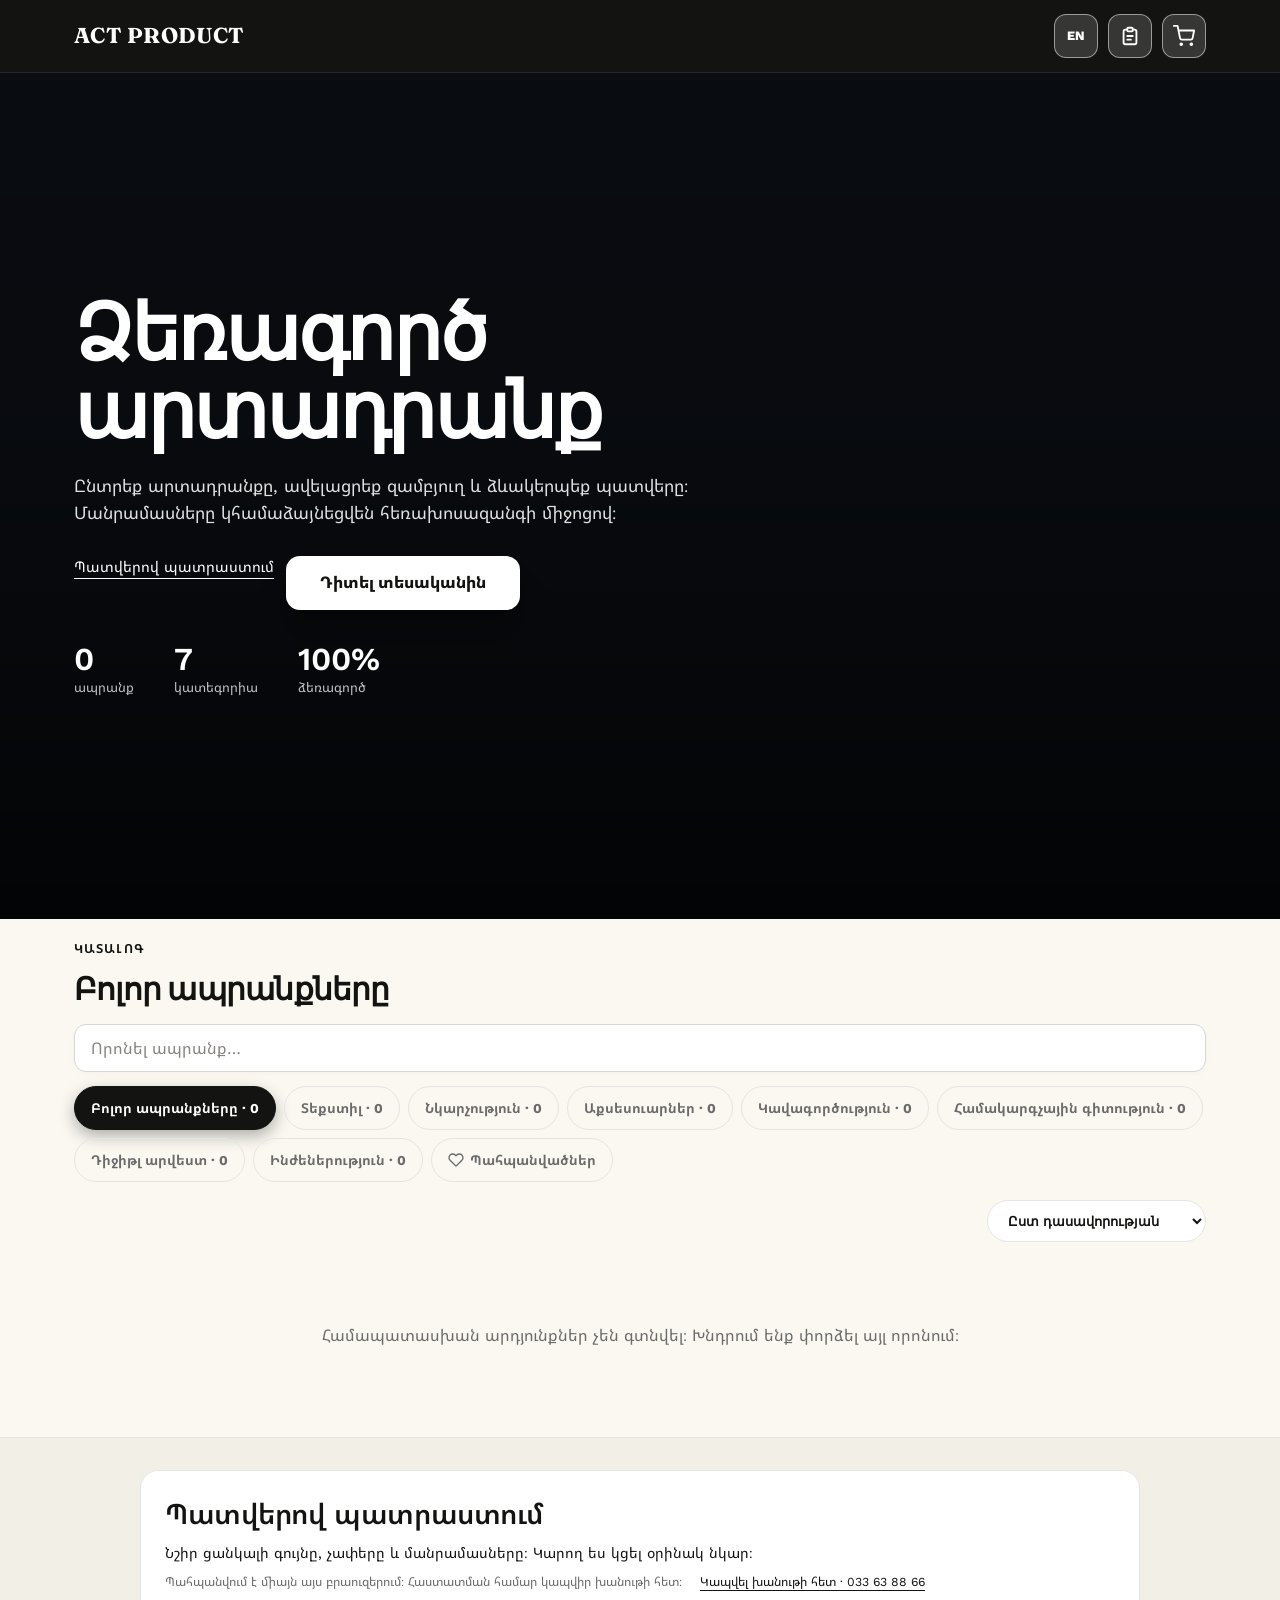
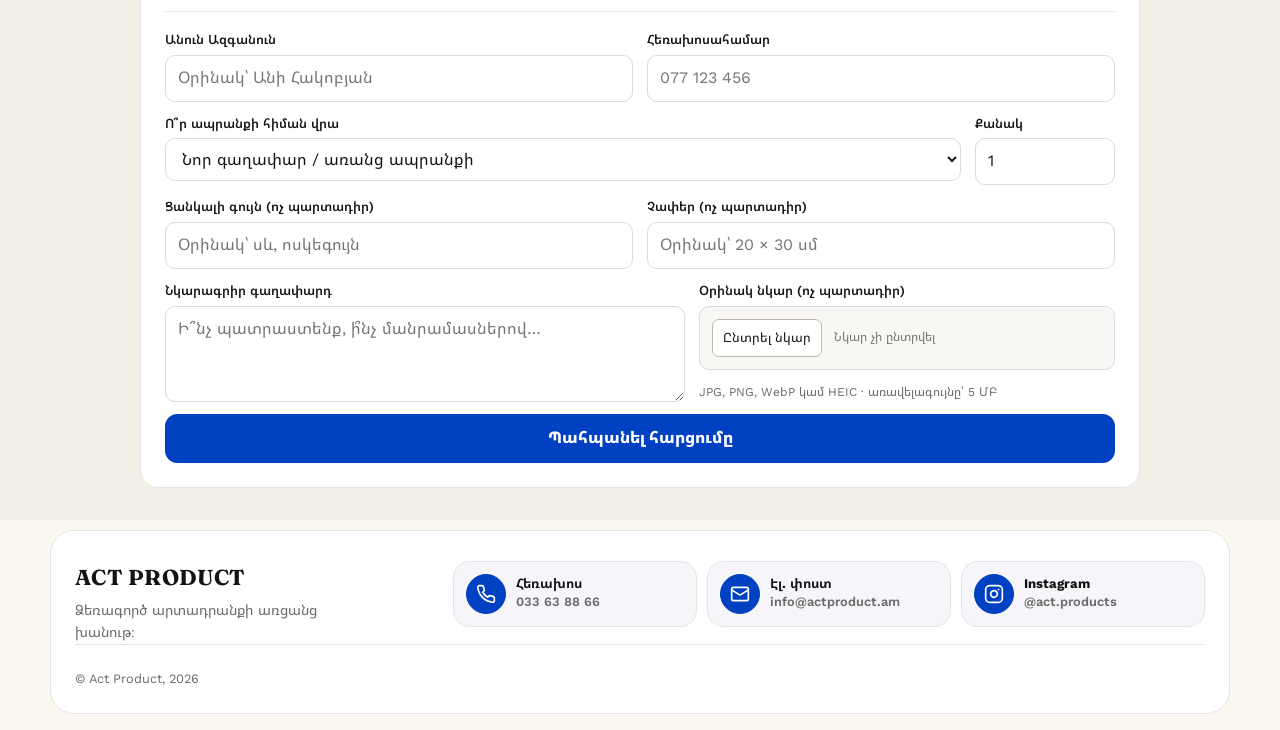
==== act-product 8/checkout-update/index.html @ d7fc056f "Add files via upload" ====
<!DOCTYPE html>
<html lang="hy">
<head>
  <meta charset="UTF-8">
  <meta name="viewport" content="width=device-width, initial-scale=1.0">
  <meta name="description" content="Act Product՝ ձեռագործ արտադրանքի առցանց խանութ։">
  <meta name="theme-color" content="#131311">
  <title>Act Product — Ձեռագործ արտադրանք</title>

  <link rel="preconnect" href="https://fonts.googleapis.com">
  <link rel="preconnect" href="https://fonts.gstatic.com" crossorigin>
  <link href="https://fonts.googleapis.com/css2?family=Fraunces:wght@500;600;700&family=Work+Sans:wght@400;500;600;700&family=Noto+Sans+Armenian:wght@400;500;600;700&display=swap" rel="stylesheet">

  <link rel="stylesheet" href="style.css?v=77">
</head>

<body>
  <a href="#mainContent" class="skip-link" data-i18n="skip">Անցնել հիմնական բովանդակությանը</a>


  <header>
    <div class="headbar">
      <a href="#products" class="logo">Act Product</a>

      <div class="header-actions">
        <button class="lang-toggle" id="langToggle" type="button">EN</button>

        <button class="cart-toggle" id="ordersToggle" type="button" aria-label="Իմ պատվերները" data-i18n-aria="aOrders">
          <svg class="ic" width="22" height="22" viewBox="0 0 24 24" fill="none" stroke="currentColor" stroke-width="2" stroke-linecap="round" stroke-linejoin="round" aria-hidden="true" focusable="false"><path d="M9 5H7a2 2 0 0 0-2 2v12a2 2 0 0 0 2 2h10a2 2 0 0 0 2-2V7a2 2 0 0 0-2-2h-2"/><rect x="9" y="3" width="6" height="4" rx="1"/><path d="M9 12h6M9 16h4"/></svg>
        </button>

        <button class="cart-toggle" id="cartToggle" type="button" aria-label="Բացել զամբյուղը" data-i18n-aria="cartOpenEmpty">
          <svg class="ic" width="22" height="22" viewBox="0 0 24 24" fill="none" stroke="currentColor" stroke-width="2" stroke-linecap="round" stroke-linejoin="round" aria-hidden="true" focusable="false"><circle cx="9" cy="21" r="1"/><circle cx="20" cy="21" r="1"/><path d="M1 1h4l2.68 13.39a2 2 0 0 0 2 1.61h9.72a2 2 0 0 0 2-1.61L23 6H6"/></svg>
          <span class="cart-badge" id="cartBadge">0</span>
        </button>
      </div>
    </div>
  </header>

  <main id="mainContent">
    <section class="hero-banner" id="home">
      <div class="hero-video" aria-hidden="true">
        <iframe src="https://www.youtube.com/embed/ZvUwpsG7_FE?autoplay=1&amp;mute=1&amp;controls=0&amp;disablekb=1&amp;fs=0&amp;loop=1&amp;playlist=ZvUwpsG7_FE&amp;playsinline=1&amp;rel=0" title="Արտադրանքի պատրաստման տեսանյութ" data-i18n-title="heroVideoTitle" allow="autoplay; encrypted-media" tabindex="-1" referrerpolicy="strict-origin-when-cross-origin"></iframe>
      </div>
      <div class="hero-shade"></div>

      <div class="wrap hero-content">
        <h1 data-i18n="heroTitle">Ձեռագործ արտադրանք</h1>

        <p class="lede" data-i18n="heroLede">
          Ընտրեք արտադրանքը, ավելացրեք զամբյուղ և ձևակերպեք պատվերը։
          Մանրամասները կհամաձայնեցվեն հեռախոսազանգի միջոցով։
        </p>

        <div class="hero-actions">
          <a href="#custom" class="hero-custom-link" data-i18n="customNav">Պատվերով պատրաստում</a>
          <a href="#products" class="cta-btn" data-i18n="heroBtn1">Դիտել տեսականին</a>
        </div>

        <div class="hero-stats">
          <div><strong id="productStat">75</strong><span data-i18n="statProducts">ապրանք</span></div>
          <div><strong>7</strong><span data-i18n="statCats">կատեգորիա</span></div>
          <div><strong>100%</strong><span data-i18n="statHand">ձեռագործ</span></div>
        </div>
      </div>
    </section>

    <section id="products" class="products-section">
      <div class="wrap">
        <div class="section-head products-heading">
          <div>
            <p class="section-kicker" data-i18n="catKicker">Կատալոգ</p>
            <h2 id="catTitle" data-i18n="catTitle">Բոլոր ապրանքները</h2>
          </div>
        </div>

        <div class="products-toolbar">
          <div class="search-wrap">
            <label for="productSearch" class="sr-only" data-i18n="searchLabel">Որոնել ապրանքներ</label>

            <input
              type="search"
              id="productSearch" data-i18n-ph="searchPh"
              placeholder="Որոնել ապրանք…"
              autocomplete="off"
            >

            <button class="search-clear" id="searchClear" type="button" aria-label="Մաքրել որոնումը" hidden data-i18n-aria="aClearSearch"><svg class="ic" width="18" height="18" viewBox="0 0 24 24" fill="none" stroke="currentColor" stroke-width="2" stroke-linecap="round" stroke-linejoin="round" aria-hidden="true" focusable="false"><path d="M18 6 6 18M6 6l12 12"/></svg></button>
          </div>

          <div class="filter-group" role="group" aria-label="Ապրանքի կատեգորիա" data-i18n-aria="categoryLabel">
            <button class="filter-btn active" type="button" data-filter="all" data-i18n="fAll">Բոլորը</button>
            <button class="filter-btn" type="button" data-filter="textile" data-i18n="fTextile">Տեքստիլ</button>
            <button class="filter-btn" type="button" data-filter="art" data-i18n="fArt">Նկարչություն</button>
            <button class="filter-btn" type="button" data-filter="accessory" data-i18n="fAccessory">Աքսեսուարներ</button>
            <button class="filter-btn" type="button" data-filter="ceramic" data-i18n="fCeramic">Կավագործություն</button>
            <button class="filter-btn" type="button" data-filter="cs" data-i18n="fCS">Համակարգչային գիտություն</button>
            <button class="filter-btn" type="button" data-filter="digitalart" data-i18n="fDigitalArt">Դիջիթլ արվեստ</button>
            <button class="filter-btn" type="button" data-filter="engineer" data-i18n="fEngineer">Ինժեներություն</button>
            <button class="filter-btn" type="button" data-filter="fav" aria-label="Պահպանվածներ" title="Պահպանվածներ" data-i18n-aria="fFav" data-i18n-title="fFav"><svg class="ic" width="18" height="18" viewBox="0 0 24 24" fill="none" stroke="currentColor" stroke-width="2" stroke-linecap="round" stroke-linejoin="round" aria-hidden="true" focusable="false"><path d="M20.84 4.61a5.5 5.5 0 0 0-7.78 0L12 5.67l-1.06-1.06a5.5 5.5 0 0 0-7.78 7.78l1.06 1.06L12 21.23l7.78-7.78 1.06-1.06a5.5 5.5 0 0 0 0-7.78z"/></svg></button>
          </div>
        </div>

        <div class="catalog-row">
          <p class="results-count" id="resultsCount" aria-live="polite"></p>

          <label class="sort-wrap">
            <span class="sr-only" data-i18n="sortLabel">Դասավորել ըստ գնի</span>
            <select class="sort-select" id="sortSelect">
              <option value="default" data-i18n="sortDefault">Ըստ դասավորության</option>
              <option value="asc" data-i18n="sortAsc">Գինը՝ աճման կարգով</option>
              <option value="desc" data-i18n="sortDesc">Գինը՝ նվազման կարգով</option>
            </select>
          </label>
        </div>

        <div class="products-grid" id="productsGrid"></div>

        <p class="no-results" id="noResults" hidden data-i18n="noResults">
          Համապատասխան արդյունքներ չեն գտնվել։
        </p>
      </div>
    </section>

    <section class="custom-section" id="custom" aria-labelledby="customTitle">
      <div class="wrap custom-layout">
        <div class="custom-copy">
          <h2 id="customTitle" data-i18n="customTitle">Պատվերով պատրաստում</h2>
          <p data-i18n="customIntro">Նշիր ցանկալի գույնը, չափերը և մանրամասները։ Կարող ես կցել օրինակ նկար։</p>
          <div class="custom-meta">
          <p class="local-note" data-i18n="customLocalNote"></p>
          <a class="contact-shop" href="tel:+37433638866"><span data-i18n="contactShop">Կապվել խանութի հետ</span> · 033 63 88 66</a>
          </div>
        </div>
        <form id="customForm" class="custom-form" novalidate>
          <div class="custom-fields">
            <div class="field"><label for="customName" data-i18n="coName">Անուն Ազգանուն</label><input id="customName" name="name" autocomplete="name" data-i18n-ph="coNamePh" required></div>
            <div class="field"><label for="customPhone" data-i18n="coPhone">Հեռախոսահամար</label><input id="customPhone" name="phone" type="tel" autocomplete="tel" data-i18n-ph="phoneExample" required></div>
          </div>
          <div class="custom-fields custom-product-row">
          <div class="field"><label for="customProduct" data-i18n="customProduct">Ո՞ր ապրանքի հիման վրա</label><select id="customProduct" name="product"></select></div>
          <div class="field"><label for="customQuantity" data-i18n="customQuantity">Քանակ</label><input id="customQuantity" name="quantity" type="number" min="1" max="100" value="1" inputmode="numeric" required></div>
          </div>
          <div class="custom-fields">
            <div class="field"><label for="customColor" data-i18n="customColor">Ցանկալի գույն (ոչ պարտադիր)</label><input id="customColor" name="color" maxlength="120" data-i18n-ph="customColorPh"></div>
            <div class="field"><label for="customSize" data-i18n="customSize">Չափեր (ոչ պարտադիր)</label><input id="customSize" name="size" maxlength="120" data-i18n-ph="customSizePh"></div>
          </div>
          <div class="custom-fields custom-details-row">
          <div class="field"><label for="customDetails" data-i18n="customDetails">Նկարագրիր գաղափարդ</label><textarea id="customDetails" name="details" rows="3" minlength="10" maxlength="3000" data-i18n-ph="customDetailsPh" required></textarea></div>
          <div class="field reference-field">
            <label for="customReference" data-i18n="customReference">Օրինակ նկար (ոչ պարտադիր)</label>
            <div class="reference-picker"><button id="chooseReference" type="button" data-i18n="customChooseReference"></button><span id="referenceFilename"></span></div>
            <input hidden id="customReference" name="reference" type="file" accept="image/jpeg,image/png,image/webp,image/heic,image/heif,.heic,.heif">
            <small data-i18n="customFileHint"></small>
            <img id="referencePreview" class="reference-preview" alt="" hidden>
          </div>
          </div>
          <button class="cta-btn" id="customSubmit" type="submit" data-i18n="customSave">Պահպանել հարցումը</button>
          <div id="customResult" class="custom-result" role="status" hidden><p id="customResultText"></p><button id="customView" type="button" class="text-button" data-i18n="customView">Դիտել իմ հարցումը</button></div>
        </form>
      </div>
    </section>
  </main>

  <div class="sel-bar" id="selBar" hidden>
    <span id="selCount"></span>
    <strong id="selTotal"></strong>
    <button class="sel-view" id="selView" type="button" data-i18n="selView">Դիտել</button>
    <button class="cta-btn" id="selAdd" type="button" data-i18n="add">Ավելացնել զամբյուղ</button>
    <button class="sel-clear" id="selClear" type="button" data-i18n="clearSelected">Մաքրել</button>
  </div>

  <footer>
    <div class="wrap">
      <div class="foot-grid">
        <div class="foot-brand">
          <a href="#products" class="logo logo-dark">Act Product</a>
          <p class="foot-tag" data-i18n="footTag">Ձեռագործ արտադրանքի առցանց խանութ։</p>
        </div>

        <div class="foot-contacts">
          <a href="tel:+37433638866" class="foot-contact">
            <span class="foot-icon"><svg class="ic" width="20" height="20" viewBox="0 0 24 24" fill="none" stroke="currentColor" stroke-width="2" stroke-linecap="round" stroke-linejoin="round" aria-hidden="true" focusable="false"><path d="M22 16.92v3a2 2 0 0 1-2.18 2 19.79 19.79 0 0 1-8.63-3.07 19.5 19.5 0 0 1-6-6 19.79 19.79 0 0 1-3.07-8.67A2 2 0 0 1 4.11 2h3a2 2 0 0 1 2 1.72c.13.96.36 1.9.7 2.81a2 2 0 0 1-.45 2.11L8.09 9.91a16 16 0 0 0 6 6l1.27-1.27a2 2 0 0 1 2.11-.45c.91.34 1.85.57 2.81.7A2 2 0 0 1 22 16.92z"/></svg></span>
            <span><strong data-i18n="footPhone">Հեռախոս</strong><small>033 63 88 66</small></span>
          </a>

          <a href="mailto:info@actproduct.am" class="foot-contact">
            <span class="foot-icon"><svg class="ic" width="20" height="20" viewBox="0 0 24 24" fill="none" stroke="currentColor" stroke-width="2" stroke-linecap="round" stroke-linejoin="round" aria-hidden="true" focusable="false"><rect x="2" y="4" width="20" height="16" rx="2"/><path d="m22 7-8.97 5.7a1.94 1.94 0 0 1-2.06 0L2 7"/></svg></span>
            <span><strong data-i18n="footMail">Էլ. փոստ</strong><small>info@actproduct.am</small></span>
          </a>

          <a href="https://instagram.com/act.products" target="_blank" rel="noopener" class="foot-contact">
            <span class="foot-icon"><svg class="ic" width="20" height="20" viewBox="0 0 24 24" fill="none" stroke="currentColor" stroke-width="2" stroke-linecap="round" stroke-linejoin="round" aria-hidden="true" focusable="false"><rect x="2" y="2" width="20" height="20" rx="5" ry="5"/><path d="M16 11.37A4 4 0 1 1 12.63 8 4 4 0 0 1 16 11.37z"/><path d="M17.5 6.5h.01"/></svg></span>
            <span><strong>Instagram</strong><small>@act.products</small></span>
          </a>
        </div>
      </div>

      <div class="foot-bottom">
        <p class="copyright">© Act Product, 2026</p>
      </div>
    </div>
  </footer>

  <div class="cart-overlay" id="cartOverlay"></div>

  <aside class="cart-sidebar" id="cartSidebar" role="dialog" aria-modal="true" aria-hidden="true">
    <div class="cart-header">
      <h2 data-i18n="cartTitle">Զամբյուղ</h2>
      <button class="cart-close" id="cartClose" type="button" aria-label="Փակել" data-i18n-aria="close"><svg class="ic" width="18" height="18" viewBox="0 0 24 24" fill="none" stroke="currentColor" stroke-width="2" stroke-linecap="round" stroke-linejoin="round" aria-hidden="true" focusable="false"><path d="M18 6 6 18M6 6l12 12"/></svg></button>
    </div>

    <div class="cart-items" id="cartItems">
      <p class="cart-empty" data-i18n="cartEmpty">Զամբյուղը դատարկ է։</p>
    </div>

    <div class="cart-footer" id="cartFooter" hidden>
      <div class="promo-line" id="promoLine" hidden>
        <span id="promoLabel"></span>
        <strong id="promoAmount"></strong>
      </div>

      <div class="cart-total">
        <span data-i18n="cartTotal">Ընդհանուր</span>
        <strong id="cartTotal">0 ֏</strong>
      </div>

      <div class="promo-row">
        <input class="promo-input" id="promoInput" placeholder="Զեղչի կոդ" data-i18n-ph="promoPh">
        <button class="promo-btn" id="promoApply" type="button" data-i18n="applyPromo">OK</button>
      </div>

      <p class="promo-msg" id="promoMsg" hidden></p>

      <p class="cart-note" data-i18n="cartNote">
        Վճարումը՝ միայն կանխիկ, ապրանքը ստանալիս։
      </p>

      <button class="cta-btn cart-checkout" id="cartCheckout" type="button" data-i18n="checkout">
        Ձևակերպել պատվերը
      </button>
    </div>
  </aside>

  <div class="co-overlay" id="coOverlay"></div>

  <div class="co-modal" id="coModal" role="dialog" aria-modal="true" aria-hidden="true" aria-labelledby="coTitle">
    <div class="co-box checkout-box">
      <button class="qv-close" id="coClose" type="button" aria-label="Փակել" data-i18n-aria="close"><svg class="ic" width="18" height="18" viewBox="0 0 24 24" fill="none" stroke="currentColor" stroke-width="2" stroke-linecap="round" stroke-linejoin="round" aria-hidden="true" focusable="false"><path d="M18 6 6 18M6 6l12 12"/></svg></button>

      <p class="section-kicker" data-i18n="coKicker">Պատվերի ձևակերպում</p>
      <h3 id="coTitle" data-i18n="coTitle">Ձևակերպիր պատվերդ</h3>
      <p class="checkout-intro" data-i18n="coIntro">Լրացրու անունդ ու հեռախոսահամարդ, որ կարողանանք ճշտել պատվերի մանրամասները։</p>
      <div class="checkout-layout">
      <aside class="checkout-summary" aria-labelledby="coSummaryTitle">
        <h4 id="coSummaryTitle" data-i18n="coSummary">Քո պատվերը</h4>
        <ul id="coItems" class="checkout-items"></ul>
        <p id="coDiscount" class="checkout-discount" hidden></p>
        <p class="co-total"><span data-i18n="coGoodsTotal">Ապրանքների արժեքը</span><strong id="coTotal">0 ֏</strong></p>
        <div class="checkout-payment">
          <svg width="32" height="32" viewBox="0 0 24 24" fill="none" stroke="currentColor" stroke-width="1.6" aria-hidden="true"><rect x="2" y="5" width="20" height="14" rx="3"/><circle cx="12" cy="12" r="3"/><path d="M5 9h1m12 6h1"/></svg>
          <div><span class="co-label" data-i18n="coPay">Վճարման եղանակ</span><p class="pay-only" data-i18n="coPayCash">Կանխիկ՝ ստանալիս</p></div>
          <p class="checkout-payment-note" data-i18n="coCashNote">Վճարիր կանխիկ՝ ապրանքը ստանալիս։ Քարտային կամ առցանց վճարում չկա։</p>
        </div>
      </aside>
      <form id="coForm" novalidate>
        <div class="field">
          <label for="coName" data-i18n="coName">Անուն Ազգանուն</label>
          <input id="coName" name="name" type="text" autocomplete="name" required maxlength="100" placeholder="Անի Հակոբյան" data-i18n-ph="coNamePh">
        </div>

        <div class="field">
          <label for="coPhone" data-i18n="coPhone">Հեռախոսահամար</label>
          <input id="coPhone" name="phone" type="tel" inputmode="tel" autocomplete="tel" required maxlength="25" placeholder="077 123 456" data-i18n-ph="phoneExample">
        </div>

        <div class="field">
          <label for="coAddress" data-i18n="coAddress">Հասցե (ոչ պարտադիր)</label>
          <input id="coAddress" name="address" type="text" autocomplete="street-address" maxlength="250" placeholder="Քաղաք, փողոց, շենք" data-i18n-ph="coAddressPh">
        </div>

        <div class="field">
          <label for="coComment" data-i18n="coComment">Մեկնաբանություն (ոչ պարտադիր)</label>
          <textarea id="coComment" name="comment" rows="2" maxlength="1000" placeholder="Ի՞նչ կցանկանաս ճշտել պատվերի մասին։" data-i18n-ph="coCommentPh"></textarea>
        </div>

        <p class="checkout-local-note" data-i18n="coLocalNote">Տվյալները կպահպանվեն այս բրաուզերում։ Պատվերը հաստատելու համար կապվիր մեզ հետ։</p>
        <button type="submit" class="cta-btn cart-checkout" data-i18n="coSubmit">Պահպանել պատվերի տվյալները</button>
        <a class="checkout-contact" href="tel:+37433638866"><span data-i18n="contactShop">Կապվել խանութի հետ</span> · 033 63 88 66</a>
      </form>
      </div>
    </div>
  </div>

  <div class="co-overlay" id="ordOverlay"></div>
  <div class="co-modal" id="ordModal" role="dialog" aria-modal="true" aria-hidden="true" aria-labelledby="ordTitle">
    <div class="co-box orders-box">
      <button class="qv-close" id="ordClose" type="button" aria-label="Փակել" data-i18n-aria="close">×</button>
      <h3 id="ordTitle" data-i18n="ordersTitle">Իմ պատվերները</h3>
      <p class="local-note" data-i18n="ordersLocalNote"></p>
      <form id="orderFindForm" class="order-find"><label for="orderFindInput" class="sr-only" data-i18n="orderCode">Պատվերի համար</label><input id="orderFindInput" type="search" data-i18n-ph="orderFindPh" autocomplete="off"><button class="cta-btn" type="submit" data-i18n="orderFind">Գտնել</button></form>
      <p id="orderNotFound" class="local-note" data-i18n="orderNotFound" hidden></p>
      <button id="orderClearFind" class="text-button" type="button" data-i18n="orderClearFind" hidden>Ցույց տալ բոլորը</button>
      <p id="ordEmpty" data-i18n="ordersEmpty">Դեռ պատվերներ չկան։</p>
      <div id="ordList" class="ord-list"></div>
    </div>
  </div>

  <div class="done-overlay" id="doneOverlay"></div>

  <div class="done-modal" id="doneModal" role="alertdialog" aria-modal="true" aria-hidden="true">
    <div class="done-box">
      <p class="done-title" id="doneTitle" data-i18n="doneTitle">Պատվերը ընդունված է։</p>
      <p class="done-sub" data-i18n="doneSub">
        Շնորհակալություն պատվերի համար։ Մեր աշխատակիցը կկապվի Ձեզ հետ։
      </p>
      <button class="cta-btn" id="doneClose" type="button" data-i18n="doneOk">Լավ</button>
    </div>
  </div>

  <div class="toast-container" id="toastContainer" aria-live="polite"></div>

  <div class="qv-overlay" id="qvOverlay"></div>

  <div class="qv-modal" id="qvModal" role="dialog" aria-modal="true" aria-hidden="true">
    <div class="qv-full">
      <div class="qv-topbar">
        <span class="qv-topbar-title" data-i18n="qvTopTitle">Ապրանք</span>

        <span class="qv-top-actions">
          <button class="qv-share" id="qvShare" type="button" aria-expanded="false" aria-controls="sharePanel" data-i18n="shareButton" data-i18n-aria="shareLabel">Կիսվել</button>
          <button class="qv-close" id="qvClose" type="button" aria-label="Փակել" data-i18n-aria="close"><svg class="ic" width="18" height="18" viewBox="0 0 24 24" fill="none" stroke="currentColor" stroke-width="2" stroke-linecap="round" stroke-linejoin="round" aria-hidden="true" focusable="false"><path d="M18 6 6 18M6 6l12 12"/></svg></button>
        </span>
      </div>


      <div id="sharePanel" class="share-panel" role="dialog" aria-labelledby="shareTitle" hidden>
        <button id="shareClose" class="share-close" type="button" data-i18n-aria="close" aria-label="Փակել">×</button>
        <h4 id="shareTitle" data-i18n="shareTitle">Որտե՞ղ կիսվել</h4>
        <p data-i18n="shareIntro"></p>
        <div class="share-apps">
          <a id="shareTelegram" target="_blank" rel="noopener noreferrer">Telegram</a>
          <a id="shareViber">Viber</a>
          <a id="shareWhatsApp" target="_blank" rel="noopener noreferrer">WhatsApp</a>
        </div>
        <label for="shareUrl" class="sr-only" data-i18n="shareLink">Ապրանքի ուղիղ հղումը</label>
        <input id="shareUrl" type="url" readonly spellcheck="false">
        <button id="shareCopy" class="cta-btn" type="button" data-i18n="shareCopy">Պատճենել հղումը</button>
        <button id="shareMore" class="text-button" type="button" data-i18n="shareMore" hidden>Այլ հավելվածներ…</button>
        <p id="shareMessage" class="share-message" role="status"></p>
        <small data-i18n="shareViberHint"></small>
      </div>
      <div class="qv-scroll">
        <div class="qv-hero">
          <div class="qv-media" id="qvMedia">
            <img class="qv-img" id="qvImg" alt="">
          </div>

          <div class="qv-info">
            <span class="product-badge qv-badge" id="qvBadge"></span>
            <p class="product-type" id="qvType"></p>
            <h3 class="product-name" id="qvName"></h3>
            <div class="qv-rating">
              <span class="stars" id="qvTopStars"><svg class="star off" width="18" height="18" viewBox="0 0 24 24" fill="currentColor" aria-hidden="true" focusable="false"><polygon points="12 2 15.09 8.26 22 9.27 17 14.14 18.18 21.02 12 17.77 5.82 21.02 7 14.14 2 9.27 8.91 8.26 12 2"/></svg><svg class="star off" width="18" height="18" viewBox="0 0 24 24" fill="currentColor" aria-hidden="true" focusable="false"><polygon points="12 2 15.09 8.26 22 9.27 17 14.14 18.18 21.02 12 17.77 5.82 21.02 7 14.14 2 9.27 8.91 8.26 12 2"/></svg><svg class="star off" width="18" height="18" viewBox="0 0 24 24" fill="currentColor" aria-hidden="true" focusable="false"><polygon points="12 2 15.09 8.26 22 9.27 17 14.14 18.18 21.02 12 17.77 5.82 21.02 7 14.14 2 9.27 8.91 8.26 12 2"/></svg><svg class="star off" width="18" height="18" viewBox="0 0 24 24" fill="currentColor" aria-hidden="true" focusable="false"><polygon points="12 2 15.09 8.26 22 9.27 17 14.14 18.18 21.02 12 17.77 5.82 21.02 7 14.14 2 9.27 8.91 8.26 12 2"/></svg><svg class="star off" width="18" height="18" viewBox="0 0 24 24" fill="currentColor" aria-hidden="true" focusable="false"><polygon points="12 2 15.09 8.26 22 9.27 17 14.14 18.18 21.02 12 17.77 5.82 21.02 7 14.14 2 9.27 8.91 8.26 12 2"/></svg></span>
              <span id="qvRatingText" data-i18n="qvNoRating">Դեռ գնահատական չկա</span>
            </div>
            <p class="price" id="qvPrice"></p>
            <p class="availability" id="qvAvail"></p>
            <p class="qv-label" data-i18n="qvAbout">Նկարագրություն</p>
            <p class="qv-desc" id="qvDesc"></p>
            <p class="qv-label" data-i18n="qvSpecsT">Բնութագրեր</p>
            <p class="product-specs" id="qvSpecs"></p>
            <p class="qv-label" data-i18n="qvDeliveryT">Ստացում</p>
            <p class="qv-delivery" id="qvEta"></p>
            <button id="qvCustom" type="button" class="custom-product-button" data-i18n="customFromProduct">Ուզում եմ այս մոդելը՝ իմ տարբերակով</button>
          </div>
        </div>

        <div class="qv-reviews">
          <h4 class="qv-reviews-title" data-i18n="revTitle2">Կարծիքներ</h4>
          <p class="qv-empty" id="qvRevEmpty" data-i18n="revEmpty">Դեռ կարծիքներ չկան։</p>
          <div id="qvRevList" class="qv-rev-list"></div>

          <form id="qvRevForm" class="qv-rev-form" novalidate>
            <div class="field">
              <label for="qvRevName" data-i18n="revName">Ձեր անունը</label>
              <input id="qvRevName" type="text" placeholder="Անի" data-i18n-ph="reviewNamePh">
            </div>

            <div class="field">
              <span class="co-label" data-i18n="qvRateMe">Գնահատեք ապրանքը</span>
              <div class="qv-stars" id="qvRevStars" role="radiogroup">
                <button type="button" data-star="1" aria-label="1"><svg class="star" width="26" height="26" viewBox="0 0 24 24" fill="currentColor" aria-hidden="true" focusable="false"><polygon points="12 2 15.09 8.26 22 9.27 17 14.14 18.18 21.02 12 17.77 5.82 21.02 7 14.14 2 9.27 8.91 8.26 12 2"/></svg></button>
                <button type="button" data-star="2" aria-label="2"><svg class="star" width="26" height="26" viewBox="0 0 24 24" fill="currentColor" aria-hidden="true" focusable="false"><polygon points="12 2 15.09 8.26 22 9.27 17 14.14 18.18 21.02 12 17.77 5.82 21.02 7 14.14 2 9.27 8.91 8.26 12 2"/></svg></button>
                <button type="button" data-star="3" aria-label="3"><svg class="star" width="26" height="26" viewBox="0 0 24 24" fill="currentColor" aria-hidden="true" focusable="false"><polygon points="12 2 15.09 8.26 22 9.27 17 14.14 18.18 21.02 12 17.77 5.82 21.02 7 14.14 2 9.27 8.91 8.26 12 2"/></svg></button>
                <button type="button" data-star="4" aria-label="4"><svg class="star" width="26" height="26" viewBox="0 0 24 24" fill="currentColor" aria-hidden="true" focusable="false"><polygon points="12 2 15.09 8.26 22 9.27 17 14.14 18.18 21.02 12 17.77 5.82 21.02 7 14.14 2 9.27 8.91 8.26 12 2"/></svg></button>
                <button type="button" data-star="5" aria-label="5"><svg class="star" width="26" height="26" viewBox="0 0 24 24" fill="currentColor" aria-hidden="true" focusable="false"><polygon points="12 2 15.09 8.26 22 9.27 17 14.14 18.18 21.02 12 17.77 5.82 21.02 7 14.14 2 9.27 8.91 8.26 12 2"/></svg></button>
              </div>
            </div>

            <div class="field">
              <label for="qvRevText" data-i18n="revText">Ձեր կարծիքը</label>
              <textarea id="qvRevText" rows="2"></textarea>
            </div>

            <button type="submit" class="cta-btn ghost-dark" data-i18n="revSend">Ուղարկել կարծիքը</button>
          </form>
        </div>

        <div class="qv-similar">
          <h4 class="qv-reviews-title" data-i18n="qvSimilar">Նման ապրանքներ</h4>
          <div class="qv-sim-grid" id="qvSimGrid"></div>
        </div>
      </div>

      <div class="qv-footer">
        <p class="price" id="qvPriceFoot"></p>
        <button class="btn-add-cart" id="qvAdd" type="button" data-i18n="add">Ավելացնել զամբյուղ</button>
        <button class="btn-buy-now" id="qvBuy" type="button" data-i18n="qvBuyNow">Հիմա գնել</button>
      </div>
    </div>
  </div>

  <button class="back-to-top" id="backToTop" type="button" aria-label="Վերև" hidden data-i18n-aria="aTop"><svg class="ic" width="20" height="20" viewBox="0 0 24 24" fill="none" stroke="currentColor" stroke-width="2" stroke-linecap="round" stroke-linejoin="round" aria-hidden="true" focusable="false"><path d="M12 19V5M5 12l7-7 7 7"/></svg></button>

  <script defer src="lang.js?v=77"></script>
  <script defer src="catalog-products.js?v=74"></script>
  <script defer src="photo-products.js?v=74"></script>
  <script defer src="script.js?v=77"></script>
</body>
</html>
---- act-product 8/checkout-update/style.css ----
/* Act Product: active storefront styles. */
[hidden] { display: none !important; }
:root {
  --bg: #faf8f1;
  --ink: #131311;
  --muted: #6b6b6b;
  --accent: #131311;
  --accent-ink: #ffffff;
  --accent-2: #131311;
  --grad: #131311;
  --panel: #ffffff;
  --surface: #ffffff;
  --border: #e5e5e5;
  --danger: #e0705f;
  --danger-bg: #fdecea;
  --radius-sm: 12px;
  --radius-lg: 18px;
  --font-head: 'Fraunces', 'Noto Serif Armenian', serif;
  --font-body: 'Work Sans', 'Noto Sans Armenian', -apple-system, BlinkMacSystemFont, 'Segoe UI', sans-serif;
}

* {
  box-sizing: border-box;
}

html {
  scroll-behavior: smooth;
}

[id] {
  scroll-margin-top: 92px;
}

body {
  margin: 0;
  background: var(--bg);
  color: var(--ink);
  font-family: var(--font-body);
  line-height: 1.55;
  -webkit-font-smoothing: antialiased;
  -webkit-tap-highlight-color: transparent;
}

button,
input,
textarea {
  font: inherit;
}

button {
  color: inherit;
  touch-action: manipulation;
  -webkit-tap-highlight-color: transparent;
}

button:active {
  transform: scale(0.97);
}

img,
svg {
  max-width: 100%;
}

a {
  color: inherit;
}

:focus-visible {
  outline: 2px solid var(--accent);
  outline-offset: 2px;
}

::selection {
  background: var(--accent);
  color: #fff;
}

::-webkit-scrollbar {
  width: 10px;
}

::-webkit-scrollbar-track {
  background: var(--bg);
}

::-webkit-scrollbar-thumb {
  background: var(--border);
  border-radius: 999px;
}

::-webkit-scrollbar-thumb:hover {
  background: var(--muted);
}

.wrap {
  width: min(1180px, 100%);
  margin: 0 auto;
  padding: 0 24px;
}

.sr-only {
  position: absolute;
  width: 1px;
  height: 1px;
  padding: 0;
  margin: -1px;
  overflow: hidden;
  clip: rect(0, 0, 0, 0);
  white-space: nowrap;
  border: 0;
}

.skip-link {
  position: absolute;
  top: -100%;
  left: 16px;
  z-index: 1000;
  padding: 12px 18px;
  background: #f2efe4;
  color: #131311;
  text-decoration: none;
}

.skip-link:focus {
  top: 0;
}

header {
  position: sticky;
  top: 0;
  z-index: 40;
  background: #131311;
  backdrop-filter: blur(14px);
  -webkit-backdrop-filter: blur(14px);
  border-bottom: 1px solid rgba(255, 255, 255, 0.08);
  transition: box-shadow 0.25s ease;
}

header.scrolled {
  box-shadow: 0 8px 28px rgba(0, 0, 0, 0.35);
}

.headbar {
  width: min(1180px, 100%);
  min-height: 72px;
  margin: 0 auto;
  padding: 12px 24px;
  display: flex;
  align-items: center;
  justify-content: space-between;
  gap: 24px;
}

.logo {
  font-family: var(--font-head);
  font-size: 1.35rem;
  font-weight: 700;
  letter-spacing: 0.02em;
  text-decoration: none;
  white-space: nowrap;
  color: #fff;
  text-transform: uppercase;
}

.header-actions {
  display: flex;
  align-items: center;
  gap: 10px;
}

.cta-btn {
  display: inline-flex;
  align-items: center;
  justify-content: center;
  min-height: 44px;
  padding: 11px 22px;
  border: none;
  border-radius: 12px;
  background: #fff;
  color: #131311;
  font-weight: 800;
  text-decoration: none;
  white-space: nowrap;
  cursor: pointer;
}

.cta-btn:hover {
  transform: translateY(-1px);
  filter: brightness(0.94);
}

.cart-checkout.cta-btn {
  background: var(--grad);
  color: #fff;
  width: 100%;
}

.cta-btn:active {
  transform: translateY(0);
  box-shadow: none;
}

.lang-toggle {
  display: grid;
  place-items: center;
  width: 44px;
  height: 44px;
  padding: 0;
  border: 1px solid rgba(255,255,255,0.5);
  border-radius: 12px;
  background: rgba(255,255,255,0.15);
  color: #fff;
  font-size: 0.8rem;
  font-weight: 800;
  cursor: pointer;
}

.lang-toggle:hover {
  background: rgba(255,255,255,0.28);
}

.cart-toggle {
  position: relative;
  display: grid;
  place-items: center;
  width: 44px;
  height: 44px;
  border: 1px solid rgba(255,255,255,0.5);
  border-radius: 12px;
  background: rgba(255,255,255,0.15);
  color: #fff;
  cursor: pointer;
}

.cart-toggle:hover {
  background: rgba(255,255,255,0.28);
}

.cart-badge {
  position: absolute;
  top: -7px;
  right: -7px;
  display: none;
  place-items: center;
  min-width: 20px;
  height: 20px;
  padding: 0 5px;
  border: 2px solid #fff;
  border-radius: 999px;
  background: #ffdd00;
  color: #1d1d1f;
  font-size: 0.68rem;
  font-weight: 800;
}

section {
  padding: 24px 0;
}

.products-section {
  background: var(--bg);
  padding-top: 20px;
}

.hero-banner {
  position: relative;
  display: flex;
  align-items: center;
  min-height: clamp(540px, 94vh, 860px);
  padding: 0;
  margin: 0;
  overflow: hidden;
  background: #0b0e13;
  border-radius: 0;
}

.hero-video {
  position: absolute;
  inset: 0;
  overflow: hidden;
}

.hero-video iframe {
  position: absolute;
  inset: 0;
  width: 100%;
  height: 100%;
  border: 0;
  pointer-events: none;
  transform: scale(1.25);
  transform-origin: center;
}

.hero-shade {
  position: absolute;
  inset: 0;
  background: linear-gradient(to top, rgba(0, 0, 0, 0.68), rgba(0, 0, 0, 0.18) 60%, rgba(0, 0, 0, 0.12));
}

.hero-content {
  position: relative;
  z-index: 2;
  max-width: 1180px;           
  padding-top: 64px;
  padding-bottom: 64px;
  color: #fff;
}

.hero-content h1 {
  max-width: 12em;             
}

.hero-content .lede {
  max-width: 880px;
}

.hero-content h1 {
  color: #fff;
  font-size: clamp(2.6rem, 6vw, 4.8rem);
}

.hero-content .lede {
  color: rgba(255, 255, 255, 0.88);
}

.section-kicker {
  margin: 0 0 12px;
  color: var(--accent-2);
  font-size: 0.78rem;
  font-weight: 700;
  letter-spacing: 0.09em;
  text-transform: uppercase;
}

h1,
h2 {
  font-family: var(--font-head);
  letter-spacing: -0.02em;
}

h1 {
  max-width: 820px;
  margin: 0 0 22px;
  font-size: clamp(3rem, 7vw, 5.2rem);
  font-weight: 600;
  line-height: 1.02;
  letter-spacing: -0.03em;
  text-wrap: balance;
}

h2 {
  margin: 0;
  font-size: clamp(1.9rem, 3vw, 2.7rem);
  font-weight: 600;
  line-height: 1.12;
  letter-spacing: -0.025em;
  text-wrap: balance;
}

.lede {
  max-width: 650px;
  margin: 0 0 30px;
  color: var(--muted);
  font-size: 1.08rem;
}

.hero-stats {
  display: flex;
  gap: 40px;
  margin-top: 32px;
}

.hero-stats div {
  display: flex;
  flex-direction: column;
}

.hero-stats strong {
  font-family: var(--font-body);
  font-size: 2rem;
  font-weight: 600;
  color: #fff;
  line-height: 1.1;
}

.hero-stats span {
  color: rgba(255, 255, 255, 0.75);
  font-size: 0.82rem;
}

.hero-actions {
  display: flex;
  flex-wrap: wrap;
  gap: 12px;
}

.hero-actions .cta-btn {
  min-height: 54px;
  padding: 14px 34px;
  font-size: 1rem;
  border-radius: 14px;
  box-shadow: 0 14px 34px rgba(0, 0, 0, 0.35);
}

section {
  padding: 24px 0;
}

.section-head {
  margin-bottom: 18px;
}

.products-section {
  background: var(--bg);
  padding-top: 20px;
}

.hero-banner.hero-banner {
  padding: 0;
  margin: 0;
}

.products-heading {
  display: flex;
  align-items: end;
  justify-content: space-between;
  gap: 16px;
  margin-bottom: 14px;
}

.products-heading > p {
  max-width: 500px;
  margin: 0;
  color: var(--muted);
  font-size: 0.92rem;
}

.products-toolbar {
  display: flex;
  flex-direction: column;
  align-items: stretch;
  gap: 14px;
  margin-bottom: 18px;
}

#products {
  scroll-margin-top: 160px;
}

.search-wrap {
  position: relative;
  flex: 1;
  max-width: none;
}



.search-wrap input {
  display: block;
  width: 100%;
  min-width: 0;
  height: 48px;
  padding: 0 48px 0 16px;
  border: 1px solid #d9d7d0;
  border-radius: 12px;
  background: #fff;
  color: var(--ink);
  font-size: 1rem;
  box-shadow: 0 2px 6px rgba(19,19,17,.025);
  transition: border-color .18s ease, box-shadow .18s ease;
}

.search-wrap input::placeholder {
  color: #85837d;
}

.search-wrap input:focus {
  outline: none;
  border-color: #6e6b63;
  box-shadow: 0 0 0 3px rgba(19,19,17,.06);
}

.search-clear {
  position: absolute;
  right: 7px;
  top: 50%;
  transform: translateY(-50%);
  width: 32px;
  height: 32px;
  border: 0;
  border-radius: 50%;
  background: transparent;
  color: var(--muted);
  cursor: pointer;
  transition: background-color 0.2s ease, color 0.2s ease;
}

.search-clear:hover {
  background: var(--panel);
  color: var(--ink);
}

.filter-group {
  display: flex;
  flex-wrap: wrap;
  justify-content: flex-start;
  gap: 8px;
}

.filter-btn {
  min-height: 44px;
  padding: 9px 16px;
  border: 1.5px solid var(--border);
  border-radius: 999px;
  background: transparent;
  color: var(--muted);
  font-size: 0.85rem;
  font-weight: 700;
  white-space: nowrap;
  cursor: pointer;
}

.filter-btn:hover {
  border-color: #131311;
  color: #131311;
}

.filter-btn[data-filter="fav"] {
  display: inline-flex;
  align-items: center;
  gap: 6px;
}

.fav-count {
  display: inline-grid;
  place-items: center;
  min-width: 20px;
  height: 20px;
  padding: 0 6px;
  border-radius: 999px;
  background: #d81b4a;
  color: #fff;
  font-size: 0.72rem;
  font-weight: 700;
  line-height: 1;
}

.filter-btn[data-filter="fav"].has-favs:not(.active) {
  color: #d81b4a;
  border-color: #d81b4a;
}

.filter-btn.active {
  border-color: #131311;
  background: var(--grad);
  color: #fff;
  box-shadow: 0 6px 16px rgba(0, 0, 0, 0.3);
}

.products-grid {
  display: grid;
  grid-template-columns: repeat(5, minmax(0, 1fr));
  gap: 14px;
}

.product-card {
  min-width: 0;
  display: flex;
  flex-direction: column;
  background: #fff;
  border-radius: 20px;
  overflow: hidden;
  border: 1px solid var(--border);
  transition: transform 0.2s ease, box-shadow 0.2s ease;
  content-visibility: auto;
  contain-intrinsic-size: auto 480px;
}

.product-card[hidden] {
  display: none;
}

.product-card:hover {
  transform: translateY(-3px);
  box-shadow: 0 14px 34px rgba(0, 0, 0, 0.12);
  border-color: #131311;
}

.product-media {
  position: relative;
  display: grid;
  place-items: center;
  aspect-ratio: 1 / 1;
  cursor: zoom-in;
  overflow: hidden;
  border-radius: 0;
  background: #f4f2f7;
  border: none;
  border-bottom: 1px solid var(--border);
  box-shadow: none;
  transition: none;
}

.product-card:hover .product-media {
  box-shadow: none;
  border-radius: 0;
}

.catalog-row {
  display: flex;
  align-items: center;
  justify-content: space-between;
  gap: 16px;
  margin: 0 0 18px;
}

.results-count {
  margin: 0;
  color: var(--muted);
  font-size: 0.85rem;
}

.sort-select {
  min-height: 42px;
  padding: 8px 16px;
  border: 1.5px solid var(--border);
  border-radius: 999px;
  background: var(--surface);
  color: var(--ink);
  font-size: 0.84rem;
  font-weight: 600;
  cursor: pointer;
}

.product-media {
  background: #f4f2f7;
  border: none;
}

.product-card:hover .product-media {
  border-radius: 0;
}

.product-badge {
  position: absolute;
  top: 10px;
  left: 10px;
  z-index: 2;
  padding: 5px 10px;
  border-radius: 8px;
  background: var(--grad);
  color: #fff;
  font-size: 0.68rem;
  font-weight: 800;
  letter-spacing: 0.03em;
  text-transform: uppercase;
}

.product-card:hover .product-badge {
  opacity: 0;
}

.product-art {
  width: 72%;
  height: auto;
  max-height: 80%;
  object-fit: contain;
  display: block;
  transition: transform 0.45s ease-out;
}

.product-card:hover .product-art {
  transform: scale(1.08);
}

.product-info {
  display: flex;
  flex-direction: column;
  flex: 1;
  padding: 12px 12px 12px;
}

.product-card .product-type,
.product-card .card-rating,
.product-card .availability {
  display: none;
}

.product-card .product-specs {
  display: none;
}

.product-card .product-type {
  margin: 2px 0 0;
  overflow: hidden;
  text-overflow: ellipsis;
  white-space: nowrap;
}

.product-discount {
  position: absolute;
  top: 46px;
  left: 10px;
  z-index: 2;
  padding: 4px 9px;
  border-radius: 8px;
  background: #0041c2;          
  color: #fff;
  font-size: 0.7rem;
  font-weight: 900;
}

.old-price {
  color: var(--muted);
  font-weight: 400;
  font-size: 0.85rem;
  text-decoration: line-through;
  margin-left: 6px;
}

.card-rating {
  display: flex;
  align-items: center;
  gap: 4px;
  margin: 4px 0 0;
  font-size: 0.8rem;
  font-weight: 700;
}

.card-rating > span {
  color: #c9a227;
}

.card-rating.new {
  color: var(--muted);
  font-weight: 600;
}

.product-card .availability {
  align-items: center;
  gap: 6px;
}

.product-name {
  margin: 0;
  font-size: 0.82rem;
  font-weight: 400;
  line-height: 1.35;
  letter-spacing: -0.01em;
  display: -webkit-box;
  -webkit-line-clamp: 2;
  line-clamp: 2;
  -webkit-box-orient: vertical;
  overflow: hidden;
  min-height: 2.6em;
}

.product-type {
  margin: 3px 0 0;
  color: var(--muted);
  font-size: 0.85rem;
}

.price {
  margin: 8px 0 0;
  font-family: var(--font-body);
  font-size: 1.2rem;
  font-weight: 700;
  color: #131311;
  order: -1;
  font-variant-numeric: tabular-nums;
}

.product-specs,
.availability {
  margin: 6px 0 0;
  color: var(--muted);
  font-size: 0.8rem;
}

.availability {
  color: var(--ink);
  font-weight: 700;
}

.availability .dot {
  flex: 0 0 auto;
  width: 8px;
  height: 8px;
  border-radius: 50%;
  background: #0a7a42;
}

.avail-made .dot { background: #e08a00; }

.avail-last .dot { background: #c22e2e; }

.avail-last { color: #c22e2e; }

.product-actions {
  display: flex;
  flex-direction: column;
  gap: 8px;
  margin-top: auto;
  padding-top: 12px;
}

.btn-add-cart,
.btn-mark {
  width: 100%;
}

.btn-mark {
  flex: 0 0 auto;
  display: inline-flex;
  align-items: center;
  justify-content: center;
  gap: 6px;
  min-height: 46px;
  padding: 10px 14px;
  border: 1.5px solid #131311;
  border-radius: 12px;
  background: #fff;
  color: #131311;
  font-size: 0.8rem;
  font-weight: 800;
  white-space: nowrap;
  cursor: pointer;
}

.btn-mark.picked {
  background: var(--grad);
  border-color: #131311;
  color: #fff;
}

#selTotal {
  white-space: nowrap;
}

.product-media {
  cursor: pointer;
}

.qv-top-actions {
  display: flex;
  align-items: center;
  gap: 8px;
}

.qv-share {
  width: 38px;
  height: 38px;
  border: 0;
  border-radius: 50%;
  background: rgba(255, 255, 255, 0.15);
  color: #fff;
  cursor: pointer;
  display: grid;
  place-items: center;
}

.qv-share:hover {
  background: rgba(255, 255, 255, 0.3);
}

.fav-btn {
  position: absolute;
  top: 10px;
  right: 10px;
  z-index: 3;
  width: 30px;
  height: 30px;
  border: 0;
  border-radius: 50%;
  background: rgba(255, 255, 255, 0.92);
  display: grid;
  place-items: center;
  cursor: pointer;
  color: #131311;
}

.fav-btn svg {
  fill: none;
  stroke: currentColor;
}

.fav-btn.on {
  color: #e11d48;
}

.fav-btn.on svg {
  fill: #e11d48;
  stroke: #e11d48;
}

.ord-list {
  display: flex;
  flex-direction: column;
  gap: 10px;
  margin-top: 12px;
}

.ord-card {
  border: 1px solid var(--border);
  border-radius: 14px;
  background: #f6f6fa;
  padding: 12px 14px;
}

.ord-head {
  display: flex;
  align-items: center;
  justify-content: space-between;
  gap: 8px;
  font-size: 0.8rem;
  color: var(--muted);
  margin-bottom: 6px;
}

.ord-status {
  padding: 3px 10px;
  border-radius: 999px;
  background: #0a7a42;
  color: #fff;
  font-size: 0.72rem;
  font-weight: 800;
}

.ord-items {
  margin: 0 0 6px;
  font-size: 0.85rem;
}

.ord-total {
  margin: 0;
  font-weight: 800;
}

.qv-rev-form {
  margin-top: 12px;
  display: flex;
  flex-direction: column;
  gap: 10px;
  padding: 14px;
  border: 1px solid var(--border);
  border-radius: 14px;
  background: #fff;
}

.qv-rev-form textarea {
  min-height: 60px;
}

.qv-rev-list {
  display: flex;
  flex-direction: column;
  gap: 8px;
  margin-top: 10px;
}

.qv-rev {
  border-top: 1px dashed var(--border);
  padding-top: 8px;
}

.qv-rev-head {
  display: flex;
  align-items: center;
  gap: 8px;
  font-size: 0.82rem;
}

.qv-rev-stars {
  color: #c9a227;
  letter-spacing: 0.08em;
}

.qv-rev-head small {
  margin-left: auto;
  color: var(--muted);
}

.qv-rev p {
  margin: 4px 0 0;
  font-size: 0.88rem;
}

.product-card.picked {
  border-color: #131311;
  border-width: 2px;
  box-shadow: 0 0 0 2px #131311, 0 14px 30px rgba(0, 0, 0, 0.14);
}

.sel-bar {
  position: fixed;
  left: 16px;
  right: auto;
  bottom: calc(16px + env(safe-area-inset-bottom));
  z-index: 150;
  display: flex;
  align-items: center;
  gap: 10px;
  max-width: min(430px, calc(100vw - 32px));
  flex-wrap: wrap;
  padding: 12px 16px;
  background: rgba(19, 19, 17, 0.94);
  backdrop-filter: blur(14px);
  -webkit-backdrop-filter: blur(14px);
  border: 1px solid rgba(255, 255, 255, 0.12);
  border-radius: 22px;
  color: #fff;
  font-weight: 800;
  box-shadow: 0 16px 44px rgba(0, 0, 0, 0.35);
}

.sel-bar[hidden] {
  display: none;
}

.sel-bar .cta-btn {
  background: #fff;
  color: #131311;
  min-height: 40px;
  padding: 8px 14px;
  font-size: 0.82rem;
}

.sel-clear {
  background: none;
  border: 0;
  padding: 8px;
  color: #fff;
  font-weight: 700;
  text-decoration: underline;
  cursor: pointer;
}

.sel-view {
  background: transparent;
  border: 1.5px solid rgba(255, 255, 255, 0.7);
  border-radius: 12px;
  padding: 8px 14px;
  min-height: 40px;
  color: #fff;
  font-size: 0.82rem;
  font-weight: 800;
  white-space: nowrap;
  cursor: pointer;
}

.sel-view:hover {
  background: rgba(255, 255, 255, 0.15);
}

.product-media:focus-visible {
  outline: 2px solid #131311;
  outline-offset: -2px;
}

.btn-add-cart svg {
  flex: 0 0 auto;
}

.btn-add-cart {
  display: inline-flex;
  align-items: center;
  justify-content: center;
  gap: 8px;
  min-height: 46px;
  padding: 10px 16px;
  border: 1.5px solid transparent;
  border-radius: 12px;
  font-size: 0.88rem;
  font-weight: 800;
  white-space: nowrap;
  cursor: pointer;
  transition: background-color 0.2s ease, color 0.2s ease, border-color 0.2s ease, transform 0.1s ease;
}

.btn-add-cart {
  flex: 1;
  background: #131311;
  border-color: #131311;
  color: #fff;
}

.btn-add-cart:hover {
  background: #fff;
  color: #131311;
  border-color: #131311;
  transform: translateY(-1px);
  box-shadow: 0 8px 20px rgba(0, 0, 0, 0.2);
}

.btn-add-cart.added {
  color: #fff;
  box-shadow: 0 8px 22px rgba(0, 0, 0, 0.35);
}

.btn-add-cart:active {
  transform: scale(0.97);
}

.btn-add-cart.added {
  background: var(--accent);
  border-color: var(--accent);
}

.no-results {
  padding: 48px 0;
  text-align: center;
  color: var(--muted);
}

.cta-btn.ghost-dark {
  background: #fff;
  color: #131311;
  border: 1.5px solid #131311;
}

.cta-btn.ghost-dark:hover {
  background: var(--grad);
  color: #fff;
  border-color: #131311;
}

form {
  display: flex;
  flex-direction: column;
  gap: 16px;
}

.field {
  display: flex;
  flex-direction: column;
  gap: 6px;
}

label {
  font-size: 0.8rem;
  font-weight: 600;
}

input,
textarea {
  width: 100%;
  border: 1px solid var(--border);
  border-radius: 14px;
  background: var(--bg);
  color: var(--ink);
  padding: 12px;
  transition: border-color 0.25s ease, box-shadow 0.25s ease, background-color 0.25s ease;
}

input:focus,
textarea:focus {
  outline: none;
  border-color: var(--accent);
  background: #fff;
  box-shadow: 0 0 0 3px rgba(19, 19, 17, 0.12);
}

textarea {
  resize: vertical;
  min-height: 120px;
}

.field input.input-error,
.field textarea.input-error {
  border-color: var(--danger);
  background: var(--danger-bg);
}

.field-error {
  display: none;
  margin: 2px 0 0;
  color: var(--danger);
  font-size: 0.78rem;
  font-weight: 600;
}

.field-error.show {
  display: block;
}

.field input.input-error:focus,
.field textarea.input-error:focus {
  border-color: var(--danger);
  box-shadow: 0 0 0 3px rgba(194, 59, 46, 0.14);
}

.done-overlay {
  position: fixed;
  inset: 0;
  z-index: 200;
  visibility: hidden;
  background: rgba(0, 0, 0, 0.5);
  opacity: 0;
  transition: 0.2s;
}

.done-overlay.open {
  visibility: visible;
  opacity: 1;
}

.done-modal {
  position: fixed;
  inset: 0;
  z-index: 201;
  display: grid;
  place-items: center;
  padding: 20px;
  visibility: hidden;
  opacity: 0;
  transition: 0.2s;
}

.done-modal.open {
  visibility: visible;
  opacity: 1;
}

.done-box {
  width: 340px;
  max-width: 100%;
  padding: 38px 30px 32px;
  border-radius: 24px;
  background: var(--surface);
  text-align: center;
  box-shadow: 0 30px 80px rgba(0, 0, 0, 0.3);
  transform: scale(0.92) translateY(10px);
  transition: transform 0.25s ease-out;
}

.done-modal.open .done-box {
  transform: none;
}



.done-title {
  margin: 0 0 6px;
  font-family: var(--font-head);
  font-size: 1.6rem;
  font-weight: 700;
  letter-spacing: -0.01em;
}

.done-sub {
  margin: 0 0 24px;
  color: var(--muted);
  font-size: 0.92rem;
}

.co-overlay {
  position: fixed;
  inset: 0;
  z-index: 200;
  visibility: hidden;
  background: rgba(0, 0, 0, 0.5);
  opacity: 0;
  transition: 0.2s;
}

.co-overlay.open {
  visibility: visible;
  opacity: 1;
}

.co-modal {
  position: fixed;
  inset: 0;
  z-index: 201;
  display: grid;
  place-items: center;
  padding: 16px;
  visibility: hidden;
  opacity: 0;
  transition: 0.2s;
  overflow-y: auto;
}

.co-modal.open {
  visibility: visible;
  opacity: 1;
}

.co-box {
  position: relative;
  width: 440px;
  max-width: 100%;
  max-height: 90vh;
  max-height: 90dvh;
  overflow-y: auto;
  padding: 24px 20px 20px;
  border-radius: 20px;
  background: #fff;
  color: #131311;
  box-shadow: 0 30px 80px rgba(0, 0, 0, 0.3);
}

.co-box h3 {
  margin: 0 0 4px;
  font-size: 1.4rem;
  font-weight: 800;
}

.co-total {
  margin: 0 0 16px;
  padding: 10px 14px;
  border-radius: 12px;
  background: #f6f6fa;
  font-size: 0.95rem;
}

.co-label {
  font-size: 0.8rem;
  font-weight: 700;
}

.pay-only {
  display: flex;
  align-items: center;
  gap: 8px;
  margin: 0;
  padding: 10px 14px;
  border-radius: 12px;
  background: #f6f6fa;
  font-size: 0.88rem;
  font-weight: 800;
}

.co-box textarea {
  min-height: 60px;
}

footer {
  padding: 10px 16px 16px;
}

footer .wrap {
  padding-top: 30px;
  padding-bottom: 24px;
  border: 1px solid var(--border);
  border-radius: 24px;
  background: #fff;
  color: var(--ink);
}

.foot-grid {
  display: grid;
  grid-template-columns: minmax(0, 0.8fr) minmax(0, 1.7fr);
  align-items: start;
  gap: 24px;
}

.foot-brand {
  display: flex;
  flex-direction: column;
  gap: 6px;
}

.foot-tag {
  margin: 0;
  color: var(--muted);
  font-size: 0.88rem;
  max-width: 300px;
}

.logo-dark {
  color: #131311;
}

.foot-contacts {
  display: grid;
  grid-template-columns: repeat(3, minmax(0, 1fr));
  gap: 10px;
}

.foot-contact {
  display: flex;
  align-items: center;
  gap: 10px;
  padding: 12px 12px;
  border: 1px solid var(--border);
  border-radius: 16px;
  background: #f6f6fa;
  color: #131311;
  text-decoration: none;
  transition: transform 0.18s ease, box-shadow 0.18s ease, background 0.18s ease, color 0.18s ease;
}

.foot-contact:hover,
.foot-contact:focus-visible {
  background: #0041c2;          
  color: #fff;
  border-color: #0041c2;
  transform: translateY(-2px);
  box-shadow: 0 12px 26px rgba(0, 65, 194, 0.35);
}

.foot-contact:hover small,
.foot-contact:focus-visible small {
  color: rgba(255, 255, 255, 0.92);
}

.foot-icon {
  display: grid;
  place-items: center;
  flex: 0 0 auto;
  width: 40px;
  height: 40px;
  border-radius: 50%;
  background: var(--grad);
  color: #fff;
}

.foot-icon:hover,
.foot-contact:hover .foot-icon,
.foot-contact:focus-visible .foot-icon {
  background: rgba(255, 255, 255, 0.2);   
  color: #fff;
}

.foot-contact strong {
  display: block;
  font-size: 0.82rem;
  line-height: 1.2;
}

.foot-contact small {
  display: block;
  color: var(--muted);
  font-size: 0.8rem;
  font-weight: 600;
  overflow-wrap: anywhere;
}

.foot-bottom {
  display: flex;
  align-items: center;
  justify-content: space-between;
  gap: 28px;
}

.copyright {
  margin: 4px 0 0;
  color: var(--muted);
  font-size: 0.8rem;
}



.qv-media {
  position: relative;
}

.product-art {
  animation: artIn 0.4s ease;
}

@keyframes artIn {
  from { opacity: 0; transform: scale(0.97); }
  to { opacity: 1; transform: none; }
}

body.cat-filtered .hero-banner {
  display: none;
}

.cart-overlay {
  position: fixed;
  inset: 0;
  z-index: 200;
  visibility: hidden;
  background: rgba(0, 0, 0, 0.46);
  opacity: 0;
  transition: 0.2s;
}

.cart-overlay.open {
  visibility: visible;
  opacity: 1;
}

.cart-sidebar {
  position: fixed;
  top: 0;
  right: 0;
  bottom: 0;
  z-index: 201;
  display: flex;
  flex-direction: column;
  width: 400px;
  max-width: 100%;
  border-left: 1px solid var(--border);
  background: var(--surface);
  transform: translateX(100%);
  transition: transform 0.28s ease;
}

.cart-sidebar.open {
  transform: translateX(0);
}

.cart-header {
  display: flex;
  align-items: center;
  justify-content: space-between;
  padding: 20px 22px;
  border-bottom: 1px solid var(--border);
}

.cart-header h2 {
  font-family: var(--font-body);
  font-size: 1.2rem;
  font-weight: 700;
}

.cart-close {
  width: 38px;
  height: 38px;
  border: 0;
  border-radius: 50%;
  background: transparent;
  cursor: pointer;
  transition: background-color 0.2s ease;
}

.cart-close:hover {
  background: var(--panel);
}

.cart-items {
  flex: 1;
  overflow: auto;
  padding: 8px 22px;
}

.cart-empty {
  margin: 48px 0;
  text-align: center;
  color: var(--muted);
}

.cart-item {
  padding: 18px 0;
  border-bottom: 1px solid var(--border);
}

.cart-item-top {
  display: flex;
  align-items: start;
  justify-content: space-between;
  gap: 16px;
}

.cart-item-name {
  margin: 0;
  font-weight: 700;
}

.cart-item-price {
  margin: 4px 0 0;
  color: var(--muted);
  font-size: 0.84rem;
}

.cart-item-remove {
  border: 0;
  background: transparent;
  color: var(--muted);
  cursor: pointer;
  transition: color 0.15s ease;
}

.cart-item-remove:hover {
  color: var(--danger);
  text-decoration: underline;
}

.cart-item-controls {
  display: flex;
  align-items: center;
  justify-content: space-between;
  margin-top: 12px;
}

.quantity-control {
  display: flex;
  align-items: center;
  border: 1px solid var(--border);
  border-radius: 999px;
  padding: 2px;
}

.quantity-control button {
  width: 32px;
  height: 30px;
  border: 0;
  border-radius: 50%;
  background: transparent;
  cursor: pointer;
  transition: background-color 0.15s ease;
}

.quantity-control button:hover {
  background: #f2efe4;
}

.quantity-control span {
  min-width: 28px;
  text-align: center;
  font-size: 0.84rem;
  font-weight: 700;
}

.cart-item-subtotal {
  font-family: var(--font-head);
  font-size: 0.92rem;
  font-weight: 700;
  font-variant-numeric: tabular-nums;
}

.cart-footer {
  padding: 20px 22px calc(20px + env(safe-area-inset-bottom));
  border-top: 1px solid var(--border);
  background: var(--bg);
}

.cart-total {
  display: flex;
  justify-content: space-between;
  align-items: baseline;
  margin-bottom: 8px;
  font-size: 1rem;
}

.cart-total strong {
  font-family: var(--font-head);
  font-size: 1.15rem;
  font-variant-numeric: tabular-nums;
}

.cart-note {
  margin: 0 0 16px;
  color: var(--muted);
  font-size: 0.78rem;
}

.cart-checkout {
  width: 100%;
}

.promo-row {
  display: flex;
  gap: 8px;
  margin-bottom: 8px;
}

.promo-input {
  height: 42px;
  border: 1.5px solid var(--border);
  border-radius: 999px;
  background: var(--surface);
  padding: 0 16px;
  font-size: 0.82rem;
}

.promo-btn {
  flex: 0 0 auto;
  min-width: 54px;
  height: 42px;
  border: 1.5px solid var(--accent);
  border-radius: 999px;
  background: var(--accent);
  color: #fff;
  font-size: 0.8rem;
  font-weight: 700;
  cursor: pointer;
  transition: background-color 0.2s ease, border-color 0.2s ease, transform 0.15s ease;
}

.promo-btn:hover {
  background: var(--accent);
  border-color: var(--accent);
  color: #fff;
  transform: translateY(-1px);
  box-shadow: 0 8px 20px rgba(0, 0, 0, 0.35);
}

.promo-msg {
  margin: 0 0 8px;
  font-size: 0.78rem;
  font-weight: 600;
}

.promo-msg.ok {
  color: var(--accent);
}

.promo-msg.err {
  color: var(--danger);
}

.promo-line {
  color: var(--accent);
}

.toast-container {
  position: fixed;
  left: 24px;
  bottom: 24px;
  z-index: 300;
  display: flex;
  flex-direction: column;
  gap: 8px;
  pointer-events: none;
}

.toast {
  padding: 12px 16px;
  background: #f2efe4;
  color: #131311;
  font-size: 0.85rem;
  box-shadow: 0 8px 24px rgba(0, 0, 0, 0.18);
  animation: toast-in 0.2s ease;
}

.toast.out {
  opacity: 0;
  transform: translateY(8px);
  transition: 0.2s;
}

@keyframes toast-in {
  from {
    opacity: 0;
    transform: translateY(8px);
  }
}

.back-to-top {
  position: fixed;
  right: 22px;
  bottom: 22px;
  z-index: 50;
  display: grid;
  place-items: center;
  width: 44px;
  height: 44px;
  border: 0;
  border-radius: 50%;
  background: var(--accent);
  color: #fff;
  cursor: pointer;
  box-shadow: 0 8px 22px rgba(0, 0, 0, 0.5);
  transition: transform 0.2s ease, box-shadow 0.2s ease;
}

.back-to-top:hover {
  transform: translateY(-3px);
  box-shadow: 0 14px 30px rgba(0, 0, 0, 0.35);
}

.back-to-top[hidden] {
  display: none;
}

.foot-bottom {
  padding-top: 20px;
  border-top: 1px solid var(--border);
}

.qv-overlay {
  position: fixed;
  inset: 0;
  z-index: 200;
  visibility: hidden;
  background: rgba(0, 0, 0, 0.5);
  opacity: 0;
  transition: 0.2s;
}

.qv-overlay.open {
  visibility: visible;
  opacity: 1;
}

.qv-modal {
  position: fixed;
  inset: 0;
  z-index: 201;
  display: grid;
  place-items: center;
  padding: 20px;
  visibility: hidden;
  opacity: 0;
  transition: 0.2s;
}

.qv-modal.open {
  visibility: visible;
  opacity: 1;
}

.qv-full {
  position: relative;
  display: flex;
  flex-direction: column;
  width: min(1080px, 100%);
  height: auto;
  max-height: 94vh;
  max-height: 94dvh;
  border-radius: 24px;
  background: #fbfaf7;
  box-shadow: 0 30px 80px rgba(0, 0, 0, 0.3);
  overflow: hidden;
  transform: none;
  transition: opacity 0.25s ease;
}

.qv-modal.open .qv-full {
  transform: none;
}

.qv-topbar {
  display: flex;
  align-items: center;
  justify-content: space-between;
  padding: 14px 28px;
  background: var(--grad);
  color: #fff;
}

.qv-topbar-title {
  font-family: var(--font-head);
  font-weight: 700;
  font-size: 1rem;
  letter-spacing: 0.06em;
  text-transform: uppercase;
}

.qv-topbar .qv-close {
  position: static;
  background: rgba(255, 255, 255, 0.15);
}

.qv-topbar .qv-close:hover {
  background: rgba(255, 255, 255, 0.3);
  transform: rotate(90deg);
}

.qv-scroll {
  overflow-y: auto;
}

.qv-hero,
.qv-reviews,
.qv-similar {
  max-width: 1100px;
  margin-left: auto;
  margin-right: auto;
}

.qv-hero {
  display: grid;
  grid-template-columns: 1.05fr 1fr;
  gap: 24px;
  padding: 24px 24px 4px;
  align-items: start;
}

.qv-media {
  background: #f3eee2;
  border: 1px solid #e7dfcd;
  border-radius: 22px;
  position: sticky;
  top: 0;
}

.qv-rating {
  display: flex;
  align-items: center;
  gap: 8px;
  margin-top: 8px;
}

.qv-rating .stars {
  color: #c9a227;
  font-size: 1.05rem;
  letter-spacing: 0.1em;
}

.qv-reviews {
  margin: 0 32px 28px;
  padding: 18px;
  border-radius: 16px;
  background: #f6f6fa;
  border: 1px solid var(--border);
}

.qv-reviews-title {
  margin: 0 0 6px;
  font-size: 1.05rem;
  font-weight: 800;
}

.qv-empty {
  margin: 0;
  color: var(--muted);
  font-size: 0.88rem;
}

.qv-footer {
  display: flex;
  align-items: center;
  gap: 16px;
  padding: 16px 28px calc(16px + env(safe-area-inset-bottom));
  border-top: 1px solid var(--border);
  background: rgba(255, 255, 255, 0.98);
  box-shadow: 0 -12px 30px rgba(0, 0, 0, 0.08);
}

.qv-footer .price {
  margin: 0;
  order: 0;
  font-size: 1.6rem;
  white-space: nowrap;
}

.qv-footer .btn-add-cart {
  flex: 1;
  min-height: 50px;
}

.btn-buy-now {
  flex: 1;
  display: inline-flex;
  align-items: center;
  justify-content: center;
  min-height: 50px;
  padding: 10px 16px;
  border: 1.5px solid #131311;
  border-radius: 12px;
  background: #fff;
  color: #131311;
  font-size: 0.88rem;
  font-weight: 800;
  white-space: nowrap;
  cursor: pointer;
}

.btn-buy-now:hover {
  background: var(--grad);
  border-color: #131311;
  color: #fff;
}

.qv-stars {
  display: flex;
  gap: 2px;
}

.qv-stars button {
  border: 0;
  background: none;
  padding: 2px 3px;
  font-size: 1.5rem;
  line-height: 1;
  color: #d8d8d8;
  cursor: pointer;
}

.qv-stars button.on {
  color: #c9a227;
}

.qv-similar {
  margin: 0 32px 28px;
}

.qv-sim-grid {
  display: grid;
  grid-template-columns: repeat(4, minmax(0, 1fr));
  gap: 10px;
}

.qv-sim {
  border: 1px solid var(--border);
  border-radius: 14px;
  background: #fff;
  padding: 8px;
  cursor: pointer;
  text-align: left;
  display: flex;
  flex-direction: column;
  gap: 4px;
}

.qv-sim:hover {
  border-color: #131311;
  box-shadow: 0 8px 20px rgba(0,0,0,0.10);
}

.qv-sim img {
  width: 100%;
  aspect-ratio: 1 / 1;
  object-fit: contain;
  background: #f4f2f7;
  border-radius: 10px;
}

.qv-sim strong {
  font-size: 0.75rem;
  line-height: 1.3;
  display: -webkit-box;
  -webkit-line-clamp: 2;
  line-clamp: 2;
  -webkit-box-orient: vertical;
  overflow: hidden;
  min-height: 2em;
}

.qv-sim span {
  font-size: 0.8rem;
  font-weight: 800;
}

.qv-close {
  position: absolute;
  top: 12px;
  right: 12px;
  z-index: 2;
  width: 38px;
  height: 38px;
  border: 0;
  border-radius: 50%;
  background: #171715;
  color: #fff;
  cursor: pointer;
  transition: transform 0.2s ease, background-color 0.2s ease;
}

.qv-close:hover {
  transform: rotate(90deg);
}

.qv-media {
  display: grid;
  place-items: center;
  min-height: 260px;
  padding: 24px;
}

.qv-media {
  background: #fff;
}

.qv-img {
  width: 100%;
  max-height: 380px;
  object-fit: contain;
}

.qv-info {
  padding: 40px 32px 32px;
  display: flex;
  flex-direction: column;
}

.qv-badge {
  position: static;
  align-self: flex-start;
  margin-bottom: 10px;
}

.qv-info .product-name {
  font-family: var(--font-head);
  font-size: 1.6rem;
  font-weight: 600;
  letter-spacing: -0.02em;
  min-height: 0;
}

.qv-info .price {
  font-size: 1.5rem;
  order: 0;
}

.qv-info .availability {
  display: flex;
  align-items: center;
  gap: 6px;
}

.qv-label {
  margin: 16px 0 4px;
  font-size: 0.75rem;
  font-weight: 800;
  letter-spacing: 0.08em;
  text-transform: uppercase;
  color: var(--muted);
}

.qv-desc {
  margin: 0;
  font-size: 0.92rem;
  line-height: 1.6;
}

.qv-info .product-specs {
  display: block;
  margin: 0;
  font-size: 0.88rem;
  color: var(--ink);
}

.qv-delivery {
  margin: 14px 0 0;
  padding: 10px 14px;
  border-radius: 12px;
  background: #f6f6fa;
  font-size: 0.82rem;
  color: var(--muted);
}

.qv-info .product-actions {
  padding-top: 18px;
}

@media (max-width: 940px) {
.header-actions {
    margin-left: auto;
  }

.products-grid {
    grid-template-columns: repeat(3, minmax(0, 1fr));
  }

.product-actions {
    flex-direction: column;
  }

.btn-add-cart,
.btn-mark {
    width: 100%;
  }

.products-toolbar,
.products-heading {
    align-items: stretch;
    flex-direction: column;
  }

.search-wrap {
    max-width: none;
  }

.filter-group {
    justify-content: flex-start;
  }
}

@media (max-width: 700px) {
.wrap {
    padding: 0 16px;
  }

.headbar {
    min-height: 64px;
    padding: 10px 16px;
    gap: 12px;
  }

.logo {
    font-size: 1.2rem;
  }

.hero-banner {
    min-height: 440px;
    margin: 8px 8px 0;
    border-radius: 18px;
  }

.hero-content {
    padding-top: 40px;
    padding-bottom: 40px;
  }

section {
    padding: 58px 0;
  }

.foot-grid {
    grid-template-columns: 1fr;
    gap: 20px;
  }

.foot-contacts {
    grid-template-columns: 1fr;
  }

.qv-modal {
    place-items: end center;
    padding: 0;
  }

.qv-full {
    width: 100%;
    height: 94dvh;
    max-height: 94dvh;
    border-radius: 24px 24px 0 0;
  }

.co-modal {
    place-items: end center;
    padding: 0;
  }

.co-box {
    width: 100%;
    max-height: 86dvh;
    border-radius: 24px 24px 0 0;
  }

.qv-hero {
    grid-template-columns: 1fr;
    gap: 20px;
    padding: 20px 16px 4px;
  }

.qv-media {
    position: static;
    min-height: 0;
  }

.qv-info .product-name {
    font-size: 1.5rem;
  }

.qv-reviews {
    margin: 0 16px 20px;
  }

.qv-similar {
    margin: 0 16px 20px;
  }

.qv-sim-grid {
    grid-template-columns: repeat(2, minmax(0, 1fr));
  }

.qv-footer {
    flex-wrap: wrap;
  }

.qv-footer .price {
    width: 100%;
  }

.qv-footer .btn-add-cart,
.qv-footer .btn-buy-now {
    flex: 1;
  }

.qv-media {
    min-height: 240px;
  }

.qv-info {
    padding: 8px 24px 28px;
  }

.foot-bottom {
    align-items: flex-start;
    flex-direction: column;
  }
}

@media (max-width: 500px) {
.products-grid {
    grid-template-columns: repeat(2, minmax(0, 1fr));
    gap: 12px;
  }

.product-info {
    padding: 10px 10px 10px;
  }

.product-name {
    font-size: 0.75rem;
  }

.price {
    font-size: 1rem;
  }

.btn-add-cart {
    min-height: 44px;
    font-size: 0.8rem;
    padding: 8px 10px;
  }

.filter-group {
    flex-wrap: nowrap;
    overflow-x: auto;
    padding-bottom: 6px;
  }

.filter-btn {
    flex: 0 0 auto;
  }

.product-actions {
    flex-direction: column;
  }

.btn-add-cart,
.btn-mark {
    width: 100%;
  }

.catalog-row {
    align-items: stretch;
    flex-direction: column;
  }

.toast-container {
    right: 16px;
    bottom: 16px;
    left: 16px;

  }
}

@media (prefers-reduced-motion: reduce) {
html {
    scroll-behavior: auto;
  }

*,
*::before,
*::after {
    animation-duration: 0.01ms !important;
    transition-duration: 0.01ms !important;
  }
}

.hero-video { overflow: hidden; }

.hero-video iframe {
  inset: auto; top: -5.5vw; left: 50%;      
  width: auto; height: auto; min-width: 100%; min-height: calc(100% + 5.5vw);
  aspect-ratio: 16 / 9;
  transform: translateX(-50%);
  pointer-events: none;
}

.hero-video video { position: absolute; inset: 0; width: 100%; height: 100%; object-fit: cover; pointer-events: none; }

.hero-content h1,
.hero-content .lede {
  white-space: pre-line;
}

.foot-icon {
  background: #0041c2 !important;
  color: #fff !important;
  border: 1px solid #0041c2;
  transition: background 0.18s ease, color 0.18s ease, border-color 0.18s ease;
}

.foot-icon:hover,
.foot-contact:hover .foot-icon,
.foot-contact:focus-visible .foot-icon {
  background: #fff !important;
  color: #0041c2 !important;
  border-color: #fff;
}

.foot-contact .foot-icon {
  background: #0041c2 !important;
  color: #ffffff !important;
  border: 1px solid #0041c2 !important;
  transition: background-color 0.18s ease, color 0.18s ease, border-color 0.18s ease;
}

.foot-contact .foot-icon:hover,
.foot-contact:hover .foot-icon,
.foot-contact:focus-visible .foot-icon {
  background: #ffffff !important;
  color: #0041c2 !important;
  border-color: #0041c2 !important;
}

.foot-contact .foot-icon svg {
  stroke: currentColor;
}

.ic { flex: none; display: block; }

.cart-toggle .ic,
.foot-icon .ic { margin: auto; }

.search-clear,
.cart-close,
.qv-close,
.back-to-top {
  display: grid;
  place-items: center;
  padding: 0;
}

.search-clear { position: absolute; }

.search-clear .ic { width: 16px; height: 16px; }

.cart-close .ic,
.qv-close .ic { width: 18px; height: 18px; }

.cart-close { color: var(--ink, #131311); }

.back-to-top[hidden] { display: none; }

.back-to-top .ic { width: 20px; height: 20px; }

.filter-btn[data-filter="fav"] .ic { width: 16px; height: 16px; }

.filter-btn[data-filter="fav"].has-favs .ic,
.filter-btn[data-filter="fav"].active .ic { fill: currentColor; }

.star { flex: none; display: inline-block; vertical-align: -0.15em; }

.star.on { color: #c9a227; }

.star.off { color: #d3d3d3; }

.stars,
.qv-rev-stars { display: inline-flex; align-items: center; gap: 2px; letter-spacing: 0; }

.card-rating { align-items: center; }

.card-rating .star { margin-right: 2px; }

.card-rating.new .star { color: #c9a227; opacity: .55; }

.qv-stars button { display: grid; place-items: center; }

.qv-stars button .star { color: inherit; }

.btn-mark { display: inline-flex; align-items: center; justify-content: center; gap: 6px; }

.quantity-control button { display: grid; place-items: center; }

.promo-line { display: flex; justify-content: space-between; align-items: center; gap: 12px; margin: 0 0 10px; font-weight: 700; font-size: 0.9rem; }

.promo-line[hidden] { display: none; }

.qv-top-actions { display: inline-flex; align-items: center; gap: 10px; }

.qv-top-actions .qv-close { position: static; top: auto; right: auto; flex: none; }

.qv-video { pointer-events: none; }

.qv-video::-webkit-media-controls { display: none !important; }

.photo-product .product-art { width: 100%; height: 100%; object-fit: contain; border-radius: 8px; }

.product-specs { line-height: 1.6; }

.product-card .product-specs { font-size: .78rem; margin: 6px 0; opacity: .8; }

.gallery-count { position: absolute; bottom: 10px; right: 10px; background: rgba(20,20,20,.8); color: #fff; font-size: .7rem; padding: 5px 9px; border-radius: 20px; pointer-events: none; }

.btn-add-cart:disabled,
.btn-mark:disabled,
#qvAdd:disabled { opacity: .55; cursor: default; }

.qv-media { align-content: center; gap: 12px; min-width: 0; }

.qv-media .qv-img { max-height: 440px; }

.qv-video { width: 100%; max-height: 440px; background: #111; border-radius: 10px; }

.qv-media [hidden],
#qvBuy[hidden] { display: none !important; }

.gallery-controls { display: flex; align-items: center; justify-content: center; gap: 18px; }

.gallery-controls button { border: 1px solid #aaa; background: #fff; color: #222; border-radius: 50%; width: 44px; height: 44px; font-size: 26px; cursor: pointer; }

.gallery-controls span { color: #333; font-size: 14px; }

.gallery-thumbs { display: flex; gap: 8px; max-width: 100%; overflow-x: auto; padding: 4px; }

.gallery-thumbs button { position: relative; flex: 0 0 58px; height: 58px; padding: 2px; border: 2px solid transparent; border-radius: 8px; background: #eee; cursor: pointer; }

.gallery-thumbs button[aria-pressed="true"] { border-color: #b65b38; }

.gallery-thumbs img { width: 100%; height: 100%; object-fit: cover; border-radius: 4px; }

.gallery-thumbs span { position: absolute; inset: 0; display: grid; place-items: center; color: white; text-shadow: 0 1px 5px black; }

.qv-media:not(.has-gallery) .gallery-controls,
.qv-media:not(.has-gallery) .gallery-thumbs { display: none; }

@media (max-width: 600px) {
.qv-media { padding: 16px; }

.qv-media .qv-img,
.qv-video { max-height: 340px; }
}

/* Custom requests and order progress. */
.hero-custom-link { color: #fff; text-decoration: underline; text-underline-offset: 6px; font-size: .92rem; }
.custom-section { padding: 32px 0; border-top: 1px solid var(--border); background: #f2efe7; }
.custom-layout { width: min(1000px, calc(100% - 48px)); padding: 24px; display: grid; grid-template-columns: minmax(0, 1fr); gap: 18px; border: 1px solid var(--border); border-radius: 18px; background: #fff; }
.custom-copy { position: static; align-self: start; min-width: 0; }
.custom-copy h2 { font-family: var(--font-body); font-size: clamp(1.35rem, 2.2vw, 1.75rem); font-weight: 600; line-height: 1.4; margin: 0 0 8px; letter-spacing: -.015em; }
.custom-copy > p { max-width: none; margin: 0 0 8px; font-size: .9rem; line-height: 1.6; }
.custom-meta { display: flex; align-items: baseline; flex-wrap: wrap; gap: 6px 18px; }
.custom-meta .local-note { margin: 0; font-size: .77rem; line-height: 1.6; }
.custom-meta .contact-shop { margin: 0; font-size: .77rem; }
.local-note { color: var(--muted); font-size: .83rem; line-height: 1.7; }
.contact-shop { display: inline-block; color: var(--ink); margin-top: 2px; font-size: .83rem; text-underline-offset: 4px; }
.custom-form { padding: 18px 0 0; gap: 12px; border: 0; border-top: 1px solid var(--border); border-radius: 0; background: transparent; }
.custom-fields { display: grid; grid-template-columns: minmax(0, 1fr) minmax(0, 1fr); gap: 14px; }
.custom-product-row { grid-template-columns: minmax(0, 1fr) 140px; }
.custom-details-row { grid-template-columns: minmax(0, 1.25fr) minmax(0, 1fr); align-items: start; }
.custom-form .field { min-width: 0; gap: 5px; }
.custom-form textarea { min-height: 96px; }
.custom-form input, .custom-form textarea, .custom-form select { width: 100%; min-width: 0; border: 1px solid #d9d9df; border-radius: 10px; padding: 10px 12px; background: #fff; color: var(--ink); font: inherit; }
.custom-form input:focus, .custom-form textarea:focus, .custom-form select:focus { outline: 2px solid #a59a83; outline-offset: 2px; }
.custom-form input[type="number"] { max-width: 150px; }
.reference-field small { display: block; margin-top: 8px; color: var(--muted); font-size: .75rem; }
.reference-preview { display: block; margin-top: 14px; width: 160px; height: 160px; object-fit: contain; background: #f8f7f3; border-radius: 10px; }
.custom-result { padding: 16px; margin-top: 20px; background: #eef3eb; border: 1px solid #cbd9c5; border-radius: 12px; overflow-wrap: anywhere; }
.custom-result p { margin: 0 0 8px; }
.text-button { border: 0; padding: 8px 0; background: transparent; color: inherit; text-align: left; font: inherit; font-size: .86rem; font-weight: 600; text-decoration: underline; text-underline-offset: 4px; cursor: pointer; }
.custom-product-button { margin-top: 20px; padding: 13px 16px; background: transparent; border: 1px solid #b9b2a2; border-radius: 10px; color: var(--ink); text-align: left; font: inherit; font-weight: 600; cursor: pointer; }
.custom-product-button:hover { background: #f1ede3; }
.orders-box { width: min(720px, 100%); }
.order-find { display: flex; gap: 10px; margin: 20px 0 8px; }
.order-find input { min-width: 0; flex: 1; border: 1px solid var(--border); padding: 10px 12px; border-radius: 10px; font: inherit; font-size: .85rem; }
.order-find .cta-btn { padding: 10px 14px; }
.order-code { padding: 0; border: 0; background: transparent; color: inherit; font: inherit; font-size: .8rem; font-weight: 700; text-align: left; cursor: pointer; overflow-wrap: anywhere; }
.order-date { display: block; margin-top: 6px; color: var(--muted); font-size: .75rem; }
.order-custom-details { white-space: pre-line; overflow-wrap: anywhere; font-size: .85rem; line-height: 1.65; }
.order-timeline { list-style: none; margin: 22px 0; padding: 0; display: flex; gap: 0; }
.order-timeline li { position: relative; flex: 1; padding: 20px 8px 0 0; color: #777; font-size: .69rem; line-height: 1.4; }
.order-timeline li::before { content: ''; position: absolute; top: 0; left: 0; width: 10px; height: 10px; border: 2px solid #cacaca; border-radius: 50%; background: #fff; z-index: 1; }
.order-timeline li:not(:last-child)::after { content: ''; position: absolute; top: 5px; left: 9px; right: 0; height: 2px; background: #dedede; }
.order-timeline li[data-state="current"] { color: #131311; font-weight: 700; }
.order-timeline li[data-state="current"]::before { background: #131311; border-color: #131311; box-shadow: 0 0 0 4px #eee9df; }
.order-timeline li[data-state="done"]::before, .order-timeline li[data-state="done"]::after { background: #617957; border-color: #617957; }
/* Explicit share panel; the native system share sheet is opt-in. */
.share-panel { position: absolute; z-index: 10; top: 66px; right: 20px; width: min(360px, calc(100% - 40px)); max-height: calc(100% - 90px); overflow: auto; padding: 24px; background: #fff; color: #131311; border: 1px solid #dedbd3; border-radius: 16px; box-shadow: 0 18px 60px #0003; }
.share-panel h4 { margin: 0 24px 10px 0; font-size: 1.1rem; }
.share-panel p, .share-panel small { font-size: .8rem; line-height: 1.55; }
.share-panel small { color: #777; }
.share-close { position: absolute; top: 10px; right: 10px; border: 0; background: #f4f3ef; color: #222; width: 32px; height: 32px; border-radius: 50%; font-size: 22px; cursor: pointer; }
.share-apps { display: grid; grid-template-columns: repeat(3, 1fr); gap: 8px; margin: 18px 0; }
.share-apps a { display: grid; place-items: center; padding: 12px 5px; border: 1px solid #dedbd3; border-radius: 10px; font-size: .76rem; font-weight: 600; color: inherit; text-decoration: none; }
.share-apps a:hover { background: #f3f0e8; }
.share-apps a[aria-disabled="true"] { opacity: .4; pointer-events: none; }
#shareUrl { width: 100%; padding: 10px; border: 1px solid #dedbd3; border-radius: 8px; font: inherit; font-size: .75rem; background: #faf9f5; color: #444; }
#shareCopy { width: 100%; margin-top: 10px; min-height: 44px; }
.share-message { overflow-wrap: anywhere; }
@media (max-width: 700px) {
  .custom-section { padding: 24px 0; }
  .custom-layout { width: calc(100% - 32px); padding: 18px; gap: 14px; }
  .custom-copy { position: static; }
  .custom-fields { grid-template-columns: minmax(0, 1fr); gap: 12px; }
  .custom-form { padding: 14px 0 0; }
  .order-timeline { flex-direction: column; gap: 0; }
  .order-timeline li { padding: 0 0 18px 24px; min-height: 32px; font-size: .8rem; }
  .order-timeline li::before { top: 3px; }
  .order-timeline li:not(:last-child)::after { top: 12px; left: 5px; width: 2px; height: calc(100% - 9px); }
  .ord-head { align-items: flex-start; gap: 12px; }
  .share-panel { right: 12px; width: calc(100% - 24px); }
}
.qv-top-actions .qv-share { width: auto; min-width: 76px; height: 38px; padding: 0 14px; border-radius: 20px; white-space: nowrap; font-size: .82rem; }
.custom-form > .cta-btn, .order-find .cta-btn, #shareCopy { background: #131311; color: #fff; }
.order-find { flex-direction: row; }
.reference-picker { display: flex; align-items: center; gap: 12px; padding: 12px; background: #f8f7f3; border: 1px solid #d9d9df; border-radius: 10px; }
.reference-picker button { flex: none; border: 1px solid #bcb7ac; background: #fff; padding: 8px 10px; border-radius: 7px; font: inherit; font-size: .8rem; cursor: pointer; }
.reference-picker span { font-size: .76rem; color: #777; overflow-wrap: anywhere; min-width: 0; }

/* Compact catalog heading and a text-only search field. */
.products-heading h2 { font-size: clamp(1.4rem, 2.4vw, 2rem); line-height: 1.3; }
.search-wrap input::-webkit-search-cancel-button { -webkit-appearance: none; appearance: none; }

/* Request button matches the contact icons. */
#customSubmit {
  background: #0041c2;
  color: #fff;
  border: 1px solid #0041c2;
  transform: none;
  transition: background-color .18s ease, color .18s ease, border-color .18s ease;
}
#customSubmit:not(:disabled):hover,
#customSubmit:focus-visible {
  background: #fff;
  color: #0041c2;
  border-color: #0041c2;
  filter: none;
}

/* Compact product cards; keep product photos uncropped. */
.product-card { border-radius: 16px; contain-intrinsic-size: auto 350px; }
.product-card .product-media { aspect-ratio: 5 / 4; }
.product-card .product-info { padding: 10px; }
.product-card .price { margin: 0 0 4px; }
.product-card .product-actions { gap: 6px; padding-top: 8px; }
.product-card .btn-add-cart,
.product-card .btn-mark { min-height: 44px; padding: 8px 10px; }

/* Cash-only checkout with a readable order summary. */
#coModal { grid-template-columns: minmax(0, 1fr); }
#coModal .checkout-box { width: min(780px, 100%); min-width: 0; padding: 24px; border-radius: 24px; }
.checkout-box > .section-kicker { margin: 0 36px 6px 0; font-size: .7rem; }
.checkout-box > h3 { margin-right: 32px; font-size: 1.5rem; line-height: 1.4; }
.checkout-intro { margin: 6px 0 16px; max-width: 58ch; color: var(--muted); font-size: .88rem; line-height: 1.65; }
.checkout-layout { display: grid; grid-template-columns: minmax(0, 1.15fr) minmax(0, 1fr); grid-template-areas: 'form summary'; gap: 24px; align-items: start; }
.checkout-summary { grid-area: summary; padding: 18px; background: #f8f7f3; border: 1px solid var(--border); border-radius: 16px; min-width: 0; }
.checkout-summary h4 { margin: 0 0 14px; font-size: .95rem; }
.checkout-items { list-style: none; padding: 0; margin: 0; max-height: 190px; overflow-y: auto; }
.checkout-items li { display: flex; align-items: baseline; gap: 12px; justify-content: space-between; padding: 10px 0; border-bottom: 1px solid var(--border); font-size: .8rem; }
.checkout-items li:first-child { padding-top: 0; }
.checkout-items li span { overflow-wrap: anywhere; }
.checkout-items li strong { flex: none; white-space: nowrap; font-variant-numeric: tabular-nums; }
.checkout-summary .co-total { display: flex; align-items: baseline; justify-content: space-between; gap: 12px; padding: 14px 0 0; margin: 0; background: none; border-radius: 0; font-size: .8rem; }
.checkout-summary .co-total strong { flex: none; font-size: 1.1rem; white-space: nowrap; }
.checkout-discount { margin: 12px 0 0; color: #247348; font-size: .8rem; }
.checkout-payment { display: grid; grid-template-columns: 32px minmax(0, 1fr); gap: 10px; margin-top: 18px; padding-top: 18px; border-top: 1px solid #dedcd5; color: #0041c2; }
.checkout-payment .co-label { font-size: .7rem; color: var(--muted); }
.checkout-payment .pay-only { padding: 0; background: none; border-radius: 0; font-size: .88rem; line-height: 1.6; }
.checkout-payment-note { grid-column: 1 / -1; margin: 0; color: var(--muted); font-size: .76rem; line-height: 1.65; }
#coForm { grid-area: form; min-width: 0; gap: 12px; }
#coForm input, #coForm textarea { background: #fff; border-color: #d9d9df; border-radius: 10px; font-size: .9rem; min-height: 44px; }
#coForm textarea { min-height: 60px; }
.checkout-local-note { margin: 0; font-size: .75rem; line-height: 1.6; color: var(--muted); }
#coForm .cart-checkout { background: #0041c2; color: #fff; border: 1px solid #0041c2; margin: 0; min-height: 48px; font-size: .86rem; }
#coForm .cart-checkout:hover, #coForm .cart-checkout:focus-visible { background: #fff; color: #0041c2; }
.checkout-contact { text-align: center; color: #0041c2; font-size: .75rem; text-underline-offset: 3px; }
.order-cash-note { color: #0041c2; font-size: .8rem; }
@media (max-width: 700px) {
  #coModal .checkout-box { padding: 24px 18px; border-radius: 24px 24px 0 0; max-height: 94dvh; }
  .checkout-layout { grid-template-columns: minmax(0, 1fr); grid-template-areas: 'summary' 'form'; gap: 20px; }
  .checkout-box > h3 { font-size: 1.25rem; }
  .checkout-intro { margin-bottom: 16px; font-size: .82rem; }
  .checkout-summary { padding: 16px; }
}
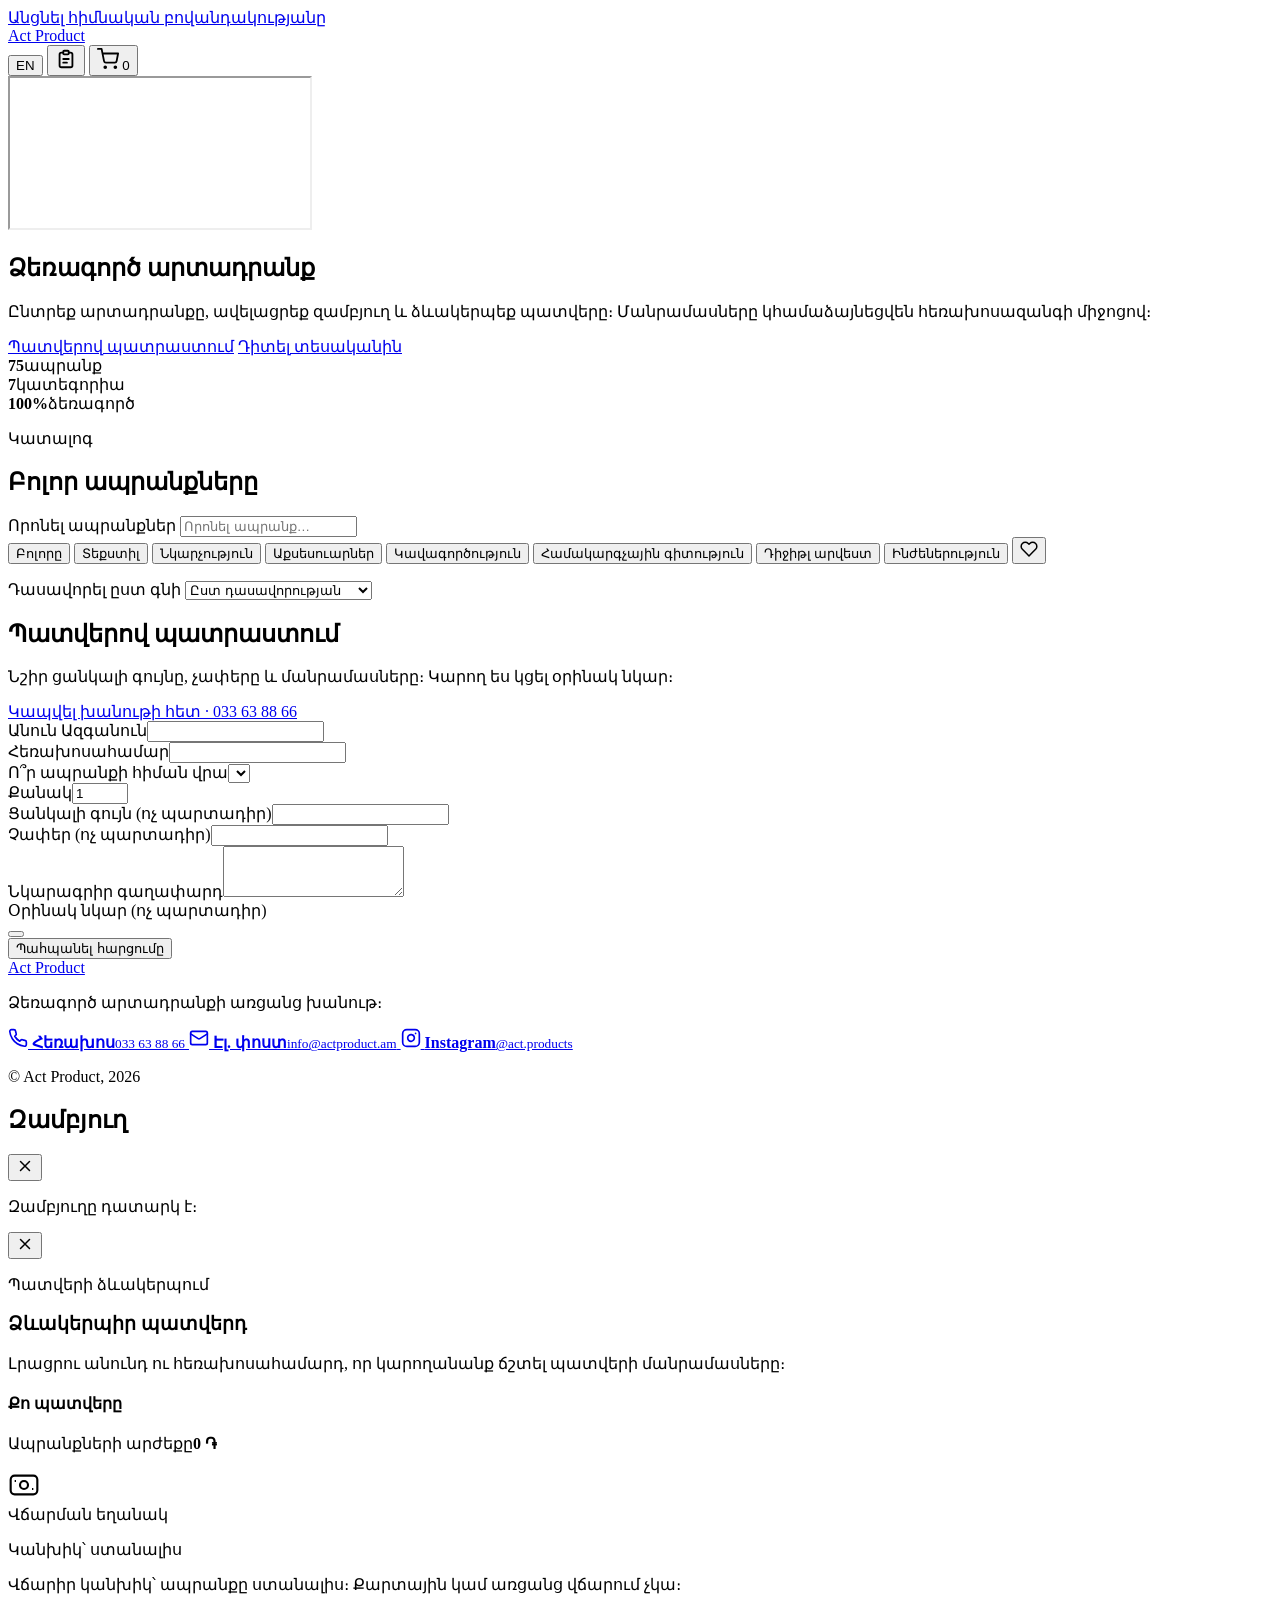
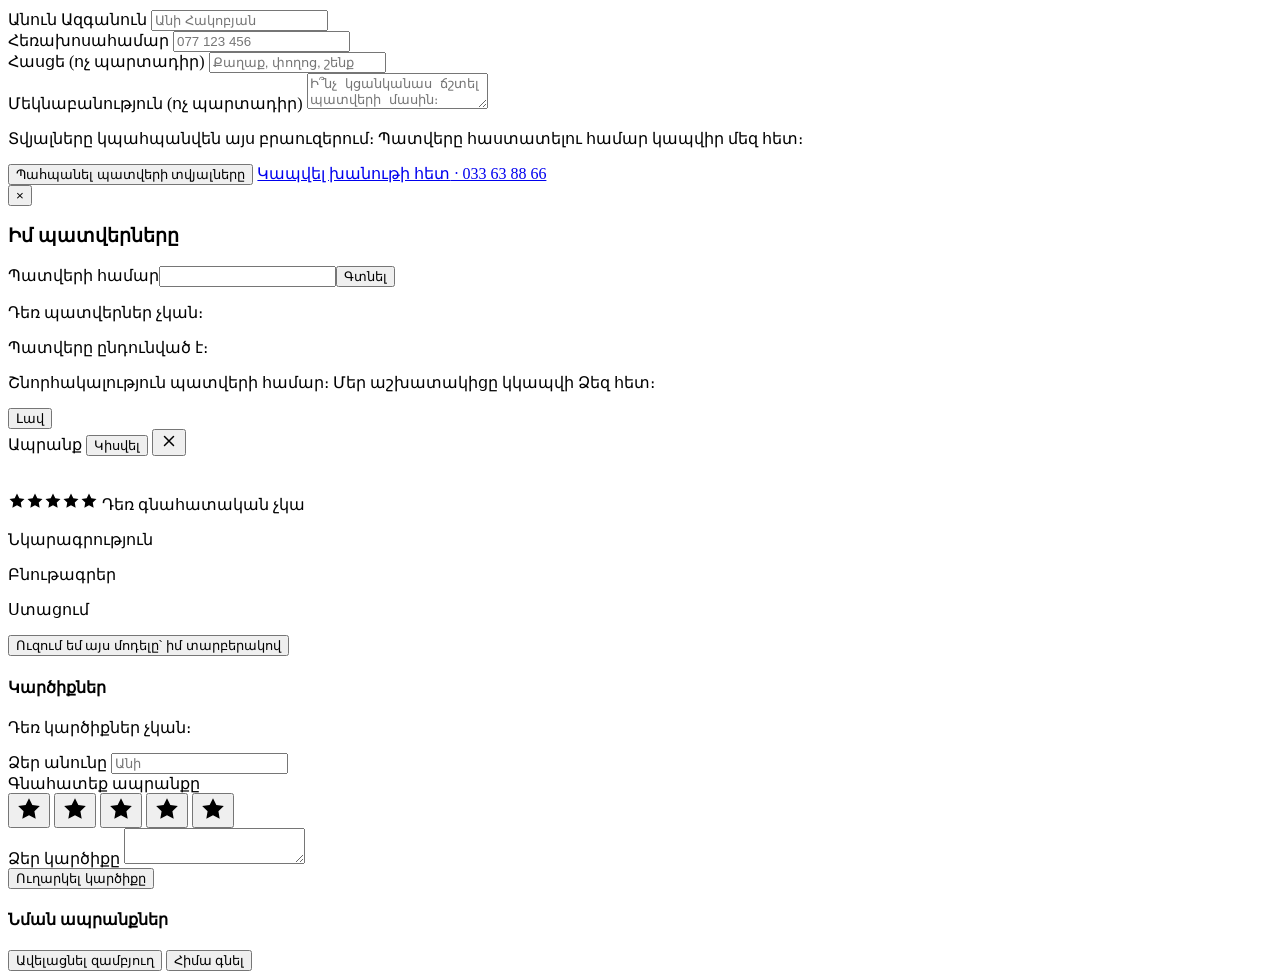
==== commit 0867a91e: "Update stylesheet and script paths in index.html" ====
--- a/act-product 8/checkout-update/index.html
+++ b/act-product 8/checkout-update/index.html
@@ -11,7 +11,7 @@
   <link rel="preconnect" href="https://fonts.gstatic.com" crossorigin>
   <link href="https://fonts.googleapis.com/css2?family=Fraunces:wght@500;600;700&family=Work+Sans:wght@400;500;600;700&family=Noto+Sans+Armenian:wght@400;500;600;700&display=swap" rel="stylesheet">
 
-  <link rel="stylesheet" href="style.css?v=77">
+  <link rel="stylesheet" href="checkout-update/style.css?v=77">
 </head>
 
 <body>
@@ -423,9 +423,10 @@
 
   <button class="back-to-top" id="backToTop" type="button" aria-label="Վերև" hidden data-i18n-aria="aTop"><svg class="ic" width="20" height="20" viewBox="0 0 24 24" fill="none" stroke="currentColor" stroke-width="2" stroke-linecap="round" stroke-linejoin="round" aria-hidden="true" focusable="false"><path d="M12 19V5M5 12l7-7 7 7"/></svg></button>
 
-  <script defer src="lang.js?v=77"></script>
+  <script defer src="checkout-update/lang.js?v=77"></script>
   <script defer src="catalog-products.js?v=74"></script>
   <script defer src="photo-products.js?v=74"></script>
-  <script defer src="script.js?v=77"></script>
+  <script defer src="checkout-update/script.js?v=77"></script>
 </body>
 </html>
+
